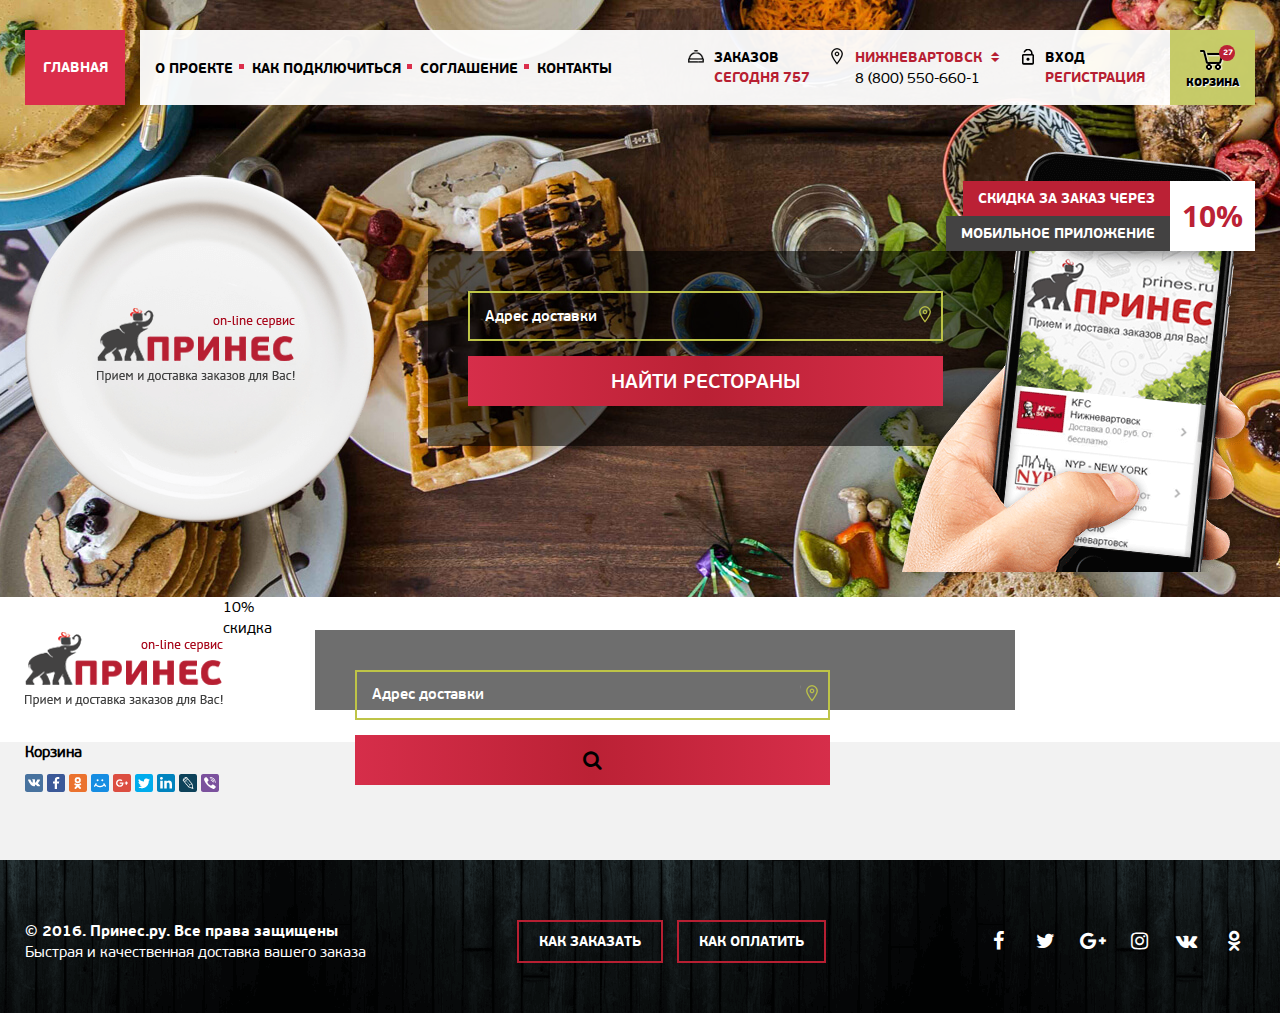
==== page-cart.html @ 8b686abe "v 0.2" ====
<!DOCTYPE html>
<html lang="ru">
<head>
    <meta charset="UTF-8">
    <meta name="viewport" content="width=device-width, initial-scale=1.0">
    <title>Корзина</title>
    <link rel="stylesheet" href="css/font-awesome.min.css">
    <link rel="stylesheet" href="css/slick.css">
    <link rel="stylesheet" href="css/custom-styles.css"/>
</head>
<body>

<div class="cart-message">
    <p>товар</p>
    <p>добавлен</p>
    <a href="page-cart.html">в корзину</a>
</div>

<div class="wrapper page-cart">

    <header role="banner">

        <div class="wrapper-inner">

            <a href="index.html" class="link-main">Главная</a>

            <div class="header-panel">

                <div class="mobile-panel">
                    <i class="fa fa-bars burger"></i>
                </div>

                <nav>
                    <ul>
                        <li><a href="#">О проекте</a></li>
                        <li><a href="#">Как подключиться</a></li>
                        <li><a href="#">Cоглашение</a></li>
                        <li><a href="#">Контакты</a></li>
                    </ul>
                </nav>

                <div class="orders">
                    <div>ЗАКАЗОВ</div>
                    <div><span>сегодня 757</span></div>
                </div>

                <div class="phones">
                    <div class="controls control-prev">&#9650;</div>
                    <div class="controls control-next">&#9660;</div>
                    <div class="city">

                        <div class="current-city">Нижневартовск</div>
                        <ul>
                            <li>Москва</li>
                            <li>Уды</li>
                            <li>Нижневартовск</li>
                            <li>Харьков</li>
                            <li>Екатеринбург</li>
                        </ul>

                    </div>

                    <ul class="tel">
                        <li><a href="tel:88005506601">8 (050) 123-456-7</a></li>
                        <li><a href="tel:88005506601">8 (066) 660-555-1</a></li>
                        <li class="active"><a href="tel:88005506601">8 (800) 550-660-1</a></li>
                        <li><a href="tel:88005506601">8 (063) 543-760-5</a></li>
                        <li><a href="tel:88005506601">8 (067) 888-888-6</a></li>
                    </ul>
                </div>

                <div class="sign">
                    <a href="#" class="sign-in">Вход</a>
                    <a href="#" class="sign-up">регистрация</a>
                </div>

                <a href="page-cart.html" class="header-cart">
                    <div class="products-number">27</div>
                    Корзина
                </a>

                <div class="cart-popup">

                    <ul>
                        <li class="clearfix">
                            <div class="image-wrap">
                                <img src="source/images/image-dish-1.jpg" alt="">
                            </div>
                            <div class="cart-dish-info">
                                <h4><a href="#">Пицца Супер Барбекю 40 см 1275 г</a></h4>
                                <p class="cost">357 руб.</p>
                            </div>
                        </li>
                        <li class="clearfix">
                            <div class="image-wrap">
                                <img src="source/images/image-dish-2.jpg" alt="">
                            </div>
                            <div class="cart-dish-info">
                                <h4><a href="#">Картофель по-деревенски 200 г</a></h4>
                                <p class="cost">57 руб.</p>
                            </div>
                        </li>
                        <li class="clearfix">
                            <div class="image-wrap">
                                <img src="source/images/image-dish-3.jpg" alt="">
                            </div>
                            <div class="cart-dish-info">
                                <h4><a href="#">Нагетсы куриные 7 шт. (коробка) </a></h4>
                                <p class="cost">100 руб.</p>
                            </div>
                        </li>
                    </ul>

                    <p class="summa">На сумму: <span>10 257</span> руб.</p>

                    <button>Оформить заказ</button>

                </div>

            </div>

            <div class="header-bottom">

                <a href="index.html" class="logo-main"></a>

                <form action="#" class="form-search">

                    <label>
                        <input type="text" placeholder="Адрес доставки">
                    </label>

                    <button type="submit">Найти рестораны</button>

                </form>

            </div>

            <div class="mobile-app">

                <p>Скидка за Заказ через <span>10%</span></p>
                <a href="#">мобильное приложение</a>

            </div>

        </div>

    </header>

    <section class="header-secondary">

        <div class="wrapper-inner">

            <a href="index.html" class="logo-secondary"></a>

            <form action="#" class="form-search">
                <label>
                    <input type="text" placeholder="Адрес доставки">
                </label>
                <button type="submit"><i class="fa fa-search"></i></button>
            </form>

            <a href="#" class="mobile-app-secondary"><span>10%<br>скидка</span></a>

        </div>

    </section>

    <div class="wrapper-inner content-block">

        <div class="list-header clearfix">

            <h1>Корзина</h1>

            <ul class="social-links">
                <li><a href="#"></a></li>
                <li><a href="#"></a></li>
                <li><a href="#"></a></li>
                <li><a href="#"></a></li>
                <li><a href="#"></a></li>
                <li><a href="#"></a></li>
                <li><a href="#"></a></li>
                <li><a href="#"></a></li>
                <li><a href="#"></a></li>
            </ul>

        </div>

        <ul class="cart-list">

            <li>

            </li>

        </ul>

        <form action="#" class="form-cart-order">



        </form>

    </div>

    <footer role="contentinfo">

        <div class="wrapper-inner">

            <div class="copyrights">
                <p><span>© 2016. Принес.ру. Все права защищены</span></p>
                <p>Быстрая и качественная доставка вашего заказа</p>
            </div>

            <div class="buttons">
                <button class="button-empty how-order">Как заказать</button>
                <button class="button-empty how-pay">как оплатить</button>
            </div>

            <ul class="social-links">
                <li><a href="#"><i class="fa fa-facebook"></i></a></li>
                <li><a href="#"><i class="fa fa-twitter"></i></a></li>
                <li><a href="#"><i class="fa fa-google-plus"></i></a></li>
                <li><a href="#"><i class="fa fa-instagram"></i></a></li>
                <li><a href="#"><i class="fa fa-vk"></i></a></li>
                <li><a href="#"><i class="fa fa-odnoklassniki"></i></a></li>
            </ul>

        </div>

    </footer>

    <div class="window window-make-order">

        <form action="#" class="form-make-order">

            <i class="fa fa-close close-window"></i>

            <fieldset>

                <p class="title">Пицца Супер Барбекю 40 см 1275 г</p>

                <p class="sub-title">Сделайте выбор:</p>

                <input type="radio" id="thick-dough" name="radio-dough"><label for="thick-dough" class="radio-label">Толстое тесто</label>

                <input type="radio" id="thin-dough" name="radio-dough" checked><label for="thin-dough" class="radio-label">Тонкое тесто</label>

                <p class="sub-title">Дополнительные ингредиенты:</p>

                <input type="checkbox" id="checkbox-ingredient-1" name="checkbox-dough"><label for="checkbox-ingredient-1" class="checkbox-label">Фрикадельки «Сити Пицца»  <span>+ 55 руб.</span></label>

                <input type="checkbox" id="checkbox-ingredient-2" name="checkbox-dough"><label for="checkbox-ingredient-2" class="checkbox-label">Чесночный соус  <span>+ 55 руб.</span></label>

                <input type="checkbox" id="checkbox-ingredient-3" name="checkbox-dough"><label for="checkbox-ingredient-3" class="checkbox-label">Сыр «Моцарелла»  <span>+ 55 руб.</span></label>

                <p class="result">Цена с добавками: <span>700 руб.</span></p>

                <label class="label-search">
                    <input type="text" placeholder="Адрес доставки">
                </label>

                <button type="submit">Оформить заказ</button>

            </fieldset>

            <div class="form-map">
                <iframe src="https://www.google.com/maps/embed?pb=!1m14!1m12!1m3!1d10252.867540621703!2d36.224917850000004!3d50.0260317!2m3!1f0!2f0!3f0!3m2!1i1024!2i768!4f13.1!5e0!3m2!1sru!2sua!4v1479237638808" width="100%" height="100%" frameborder="0" style="border:0" allowfullscreen></iframe>
            </div>

        </form>

    </div>

</div>

<script src="js/jquery-3.1.1.min.js"></script>
<script src="js/slick.min.js"></script>
<script src="js/custom-scripts.js"></script>
</body>
</html>
---- css/custom-styles.css ----
/**********************************************************************************************************************
********** general
***********************************************************************************************************************/
@font-face {
    font-family: 'Ubuntu Italic';
    src: url("../source/fonts/UbuntuItalic.woff") format("woff"), url("../source/fonts/UbuntuItalic.ttf") format("truetype");
    font-weight: 300;
    font-style: normal;
}
@font-face {
    font-family: 'Ubuntu Regular';
    src: url("../source/fonts/UbuntuRegular.woff") format("woff"), url("../source/fonts/UbuntuRegular.ttf") format("truetype");
    font-weight: 300;
    font-style: normal;
}
@font-face {
    font-family: 'Ubuntu Medium';
    src: url("../source/fonts/UbuntuMedium.woff") format("woff"), url("../source/fonts/UbuntuMedium.ttf") format("truetype");
    font-weight: 300;
    font-style: normal;
}
@font-face {
    font-family: 'Ubuntu Bold';
    src: url("../source/fonts/UbuntuBold.woff") format("woff"), url("../source/fonts/UbuntuBold.ttf") format("truetype");
    font-weight: 300;
    font-style: normal;
}
@font-face {
    font-family: 'Ubuntu Light';
    src: url("../source/fonts/UbuntuLight.woff") format("woff"), url("../source/fonts/UbuntuLight.ttf") format("truetype");
    font-weight: 300;
    font-style: normal;
}
@font-face {
    font-family: 'PFBeauSansPro-SemiBold';
    src: url("../source/fonts/PFBeauSansPro-SemiBold.woff") format("woff"), url("../source/fonts/PFBeauSansPro-SemiBold.ttf") format("truetype");
    font-weight: 300;
    font-style: normal;
}
@font-face {
    font-family: 'PFBeauSansPro-Bold';
    src: url("../source/fonts/PFBeauSansPro-Bold.woff") format("woff"), url("../source/fonts/PFBeauSansPro-Bold.ttf") format("truetype");
    font-weight: 300;
    font-style: normal;
}
@font-face {
    font-family: 'PFBeauSansPro-Regular';
    src: url("../source/fonts/PFBeauSansPro-Regular.woff") format("woff"), url("../source/fonts/PFBeauSansPro-Regular.ttf") format("truetype");
    font-weight: 300;
    font-style: normal;
}
@font-face {
    font-family: 'PFBeauSansPro-Black';
    src: url("../source/fonts/PFBeauSansPro-Black.woff") format("woff"), url("../source/fonts/PFBeauSansPro-Black.ttf") format("truetype");
    font-weight: 300;
    font-style: normal;
}
@font-face {
    font-family: 'OpenSans Bold';
    src: url("../source/fonts/OpenSansBold.woff") format("woff"), url("../source/fonts/OpenSansBold.ttf") format("truetype");
    font-weight: 300;
    font-style: normal;
}
* {
    padding: 0;
    margin: 0;
    -webkit-box-sizing: border-box;
    -moz-box-sizing: border-box;
    box-sizing: border-box;
    font-size: 15px;
    line-height: 1.4;
    color: #000000;
    font-family: 'PFBeauSansPro-Regular', sans-serif;
}

body {
    background-color: #f2f2f2;
    width: 100%;
    height: 100%;
}

a, button {
    cursor: pointer;
    -webkit-transition: 0.4s;
    -moz-transition: 0.4s;
    -ms-transition: 0.4s;
    -o-transition: 0.4s;
    transition: 0.4s;
    -webkit-appearance: none;
}

a {
    text-decoration: none;
}
a:hover {
    text-decoration: underline;
}
a:active, a:focus {
    outline: none;
}

button, button:hover, button:active {
    outline: none;
    border: none;
}
button::-moz-focus-inner {
    outline: none;
    border: none;
}
input:focus {
    outline: none;
}
input:focus::-webkit-input-placeholder {color: transparent;}
input:focus::-moz-placeholder {color: transparent;}
input:focus:-moz-placeholder {color: transparent;}
input:focus:-ms-input-placeholder {color: transparent;}

.button-empty {
    text-transform: uppercase;
    color: #ffffff;
    border: 2px solid #b71f32;
    background: transparent;
    height: 43px;
    line-height: 39px;
    padding: 0 20px;
    font-size: 14px;
    font-family: 'PFBeauSansPro-Bold', sans-serif;
}
.button-empty:hover {
    border: 2px solid #b71f32;
    background: #b71f32;
    color: #ffffff;
}
.button-empty:active {
    border: 2px solid #000000;
}

ul li, ol li {
    display: inline-block;
    vertical-align: middle;
    list-style: none;
}

h1 {

}
h2 {
    font-family: 'PFBeauSansPro-SemiBold', sans-serif;
    font-size: 27px;
    color: #bb2135;
}
h3 {

}

.image-wrap {
    display: block;
    position: relative;
    overflow: hidden;
}
img {
    display: block;
    width: 100%;
    margin: 0;
}
.image-wrap img {
    width: 100%;
    height: auto;
    position: absolute;
    left: 0;
    top: 0;
}

.wrapper {
    min-height: 100%;
    position: relative;
    overflow: hidden;
    padding-bottom: 200px;
}

.wrapper-inner {
    display: block;
    width: 100%;
    max-width: 1230px;
    position: relative;
    margin: 0 auto;
}
.wrapper-inner:after, .clearfix:after {
    content: '';
    display: block;
    clear: both;
}

section {
    display: block;
    margin-top: 35px;
}

.checkbox-label, .radio-label {
    display: inline-block;
    vertical-align: middle;
    position: relative;
}
.checkbox-label {
    padding-left: 30px;
}
.checkbox-label:before {
    content: '';
    display: block;
    width: 17px;
    height: 17px;
    border: 1px solid #000000;
    margin-right: 10px;
    cursor: pointer;
    font-size: 14px;
    text-align: center;
    line-height: 15px;
    color: #a6aa29;
    position: absolute;
    left: 0;
    top: 1px;
}
input:checked + .checkbox-label:before {
    content: '\2713';
    border: 1px solid #a6aa29;
}
.radio-label:before {
    content: '';
    display: inline-block;
    vertical-align: middle;
    width: 18px;
    height: 18px;
    border: 1px solid #000000;
    -webkit-border-radius: 100%;
    -moz-border-radius: 100%;
    border-radius: 100%;
    margin-right: 10px;
    cursor: pointer;
}
input:checked + .radio-label:after {
    content: '';
    display: block;
    width: 12px;
    height: 12px;
    background: #a6aa29;
    -webkit-border-radius: 100%;
    -moz-border-radius: 100%;
    border-radius: 100%;
    position: absolute;
    left: 4px;
    top: 6px;
}
input:checked + .radio-label:before {
    border: 1px solid #a6aa29;
}

input[type='radio'], input[type='checkbox'] {
    display: none;
}


/**********************************************************************************************************************
********** header
***********************************************************************************************************************/

header[role='banner'] {
    padding: 30px 0 25px;
    background: transparent url('../source/images/background-header.jpg');
}
.link-main {
    display: block;
    width: 100px;
    height: 75px;
    float: left;
    background: #db2e4b;
    font-size: 14px;
    color: #ffffff;
    text-transform: uppercase;
    font-family: 'PFBeauSansPro-Bold', sans-serif;
    line-height: 75px;
    text-align: center;
    -webkit-transition: none;
    -moz-transition: none;
    -ms-transition: none;
    -o-transition: none;
    transition: none;
}
.link-main:hover {
    text-decoration: none;
    background: #ffffff;
    color: #db2e4b;
}
.header-panel {
    display: block;
    width: calc(100% - 115px);
    margin-left: 115px;
    margin-bottom: 20px;
    background: rgba(255, 255, 255, 0.95);
    padding: 18px 110px 17px 0;
    position: relative;
    text-align: right;
    height: 75px;
}

.header-panel > div {
    display: inline-block;
    vertical-align: top;
    text-align: left;
}
.header-panel .mobile-panel {
    display: none;
    position: absolute;
    left: 0;
    top: 0;
    right: 85px;
    background: rgba(255, 255, 255, 0.95);
    height: 75px;
    padding-top: 17px;
    z-index: 10;
}
header[role='banner'].fixed {
    padding-top: 95px!important;
}
header[role='banner'].fixed .link-main {
    position: fixed;
    top: 0;
    z-index: 103;
}
header[role='banner'].fixed .header-panel {
    position: fixed;
    top: 0;
    max-width: 1115px;
    z-index: 102;
}
nav {
    float: left;
}
nav ul li {
    margin-left: 15px;
    position: relative;
}
nav ul li:before {
    content: '';
    display: block;
    width: 5px;
    height: 5px;
    background: #db2e4b;
    position: absolute;
    bottom: 19px;
    left: -13px;
}
nav ul li:first-child:before {
    display: none;
}
nav ul li a {
    display: block;
    font-size: 14px;
    text-transform: uppercase;
    font-family: 'PFBeauSansPro-Bold', sans-serif;
    line-height: 40px;
}

.header-panel .orders, .header-panel .phones, .sign {
    padding-left: 30px;
    position: relative;
}
.header-panel .phones {
    width: 175px;
    -webkit-user-select: none;
    -moz-user-select: none;
    -ms-user-select: none;
    user-select: none;
    margin: 0 15px;
}
.header-panel .orders:before, .header-panel .phones:before, .sign:before {
    content: '';
    display: block;
    width: 25px;
    height: 20px;
    background: transparent url('../source/images/sprite-header.png') 0 0;
    position: absolute;
    top: -2px;
    left: 0;
}
.header-panel .phones:before {
    background-position: -25px 0;
}
.sign:before {
    top: -1px;
    background-position: -50px 0;
}
.header-panel .orders div, .header-panel .orders div span {
    font-family: 'PFBeauSansPro-Bold', sans-serif;
    text-transform: uppercase;
    font-size: 14px;
}
.header-panel .orders div span {
    color: #b71f32;
}

.header-panel .phones .city ul, .header-panel .phones .tel li {
    display: none;
}
.header-panel .phones .city ul {
    position: absolute;
    right: 0;
    top: 18px;
    background: rgba(255, 255, 255, 0.9);
    z-index: 104;
    width: 165px;
    padding: 10px 0 10px 20px;
    -webkit-box-shadow: 0 2px 5px 1px rgba(0,0,0,0.1);
    -moz-box-shadow: 0 2px 5px 1px rgba(0,0,0,0.15);
    box-shadow: 0 2px 5px 1px rgba(0,0,0,0.1);
}
.header-panel .phones .city ul li {
    display: block;
    height: 25px;
    line-height: 25px;
    cursor: pointer;
}
.header-panel .phones .city ul li:hover {
    color: #b71f32;
}
.header-panel .phones .current-city, .header-panel .phones .tel li.active, .sign a {
    display: block;
    font-family: 'PFBeauSansPro-Bold', sans-serif;
    text-transform: uppercase;
    font-size: 14px;
}
.header-panel .phones .current-city, .sign-up {
    color: #b71f32;
}
.header-panel .phones .controls {
    position: absolute;
    right: 0;
    color: #b71f32;
    font-size: 12px;
    -webkit-transition: 0.3s;
    -moz-transition: 0.3s;
    -ms-transition: 0.3s;
    -o-transition: 0.3s;
    transition: 0.3s;
}
.header-panel .phones .control-prev {
    top: -2px;
}
.header-panel .phones .control-next {
    top: 4px;
}

.header-cart {
    display: block;
    width: 85px;
    position: absolute;
    top: 0;
    right: 0;
    padding: 45px 0 0;
    background: rgba(185, 191, 69, 0.8);
    height: 75px;
    font-family: 'PFBeauSansPro-Black', sans-serif;
    font-size: 11px;
    text-transform: uppercase;
    text-shadow: 1px 1px 1px #ffffff;
    text-align: center;
}
.header-cart:before {
    content: '';
    display: block;
    width: 25px;
    height: 20px;
    background: transparent url('../source/images/sprite-header.png') -75px 0;
    position: absolute;
    margin: auto;
    top: 20px;
    left: 0;
    right: 0;
}
.header-cart .products-number {
    display: block;
    width: 16px;
    height: 16px;
    line-height: 16px;
    text-align: center;
    position: absolute;
    top: 15px;
    right: 20px;
    background: #bb2135;
    font-family: 'PFBeauSansPro-Bold', sans-serif;
    color: #ffffff;
    text-shadow: none;
    font-size: 8px;
    -webkit-border-radius: 100%;
    -moz-border-radius: 100%;
    border-radius: 100%;
    padding-left: 1px;
}

.header-panel .cart-popup {
    display: none;
    width: 270px;
    padding: 23px;
    background: #ffffff;
    position: absolute;
    right: 0;
    top: 75px;
    z-index: 10;
    -webkit-box-shadow: 0 4px 5px -3px rgba(0,0,0,0.75);
    -moz-box-shadow: 0 4px 5px -3px rgba(0,0,0,0.75);
    box-shadow: 0 4px 5px -3px rgba(0,0,0,0.75);
}
.cart-popup ul li {
    display: block;
    margin-bottom: 15px;
}
.cart-popup .image-wrap {
    display: block;
    width: 55px;
    height: 55px;
    -webkit-border-radius: 100%;
    -moz-border-radius: 100%;
    border-radius: 100%;
    float: left;
    margin-right: 10px;
}
.cart-popup .image-wrap img {
    height: 100%;
    width: auto;
}
.cart-popup h4 {
    line-height: 1.2;
}
.cart-popup h4 a {
    font-family: 'Ubuntu Light', sans-serif;
    font-weight: 600;
    font-size: 12px;
    text-decoration: underline;
}
.cart-popup h4 a:hover {
    text-decoration: none;
}
.cart-popup .cost {
    font-size: 14px;
    font-family: 'Ubuntu Bold', sans-serif;
    color: #aeb125;
}
.cart-popup .summa, .cart-popup .summa span {
    font-size: 17px;
    font-family: 'PFBeauSansPro-SemiBold', sans-serif;
    text-align: center;
}
.cart-popup button {
    display: block;
    width: 100%;
    height: 45px;
    background: #bb2135;
    border: 2px solid #bb2135;
    margin-top: 15px;
    font-family: 'PFBeauSansPro-SemiBold', sans-serif;
    color: #ffffff;
    text-transform: uppercase;
    line-height: 41px;
}
.cart-popup button:hover {
    background: #ffffff;
    border: 2px solid #bb2135;
    color: #bb2135;
}
.cart-popup:before {
    content: '';
    display: block;
    width: 0;
    height: 0;
    border-left: 10px solid transparent;
    border-right: 10px solid transparent;
    border-bottom: 8px solid #ffffff;
    position: absolute;
    top: -7px;
    right: 30px;
    z-index: 11;
}
.header-cart:hover + .cart-popup, .cart-popup:hover {
    display: block;
}

    /* header main page /*/
.page-main header[role='banner'] {
    padding: 30px 0 0;
    background-position: center top;
}
.header-bottom {
    float: left;
}

.logo-main {
    display: inline-block;
    vertical-align: middle;
    width: 349px;
    height: 347px;
    background: transparent url('../source/images/logo-main.png');
    margin: 50px 0;
}

.form-search {
    display: inline-block;
    width: 630px;
    vertical-align: middle;
    padding: 40px;
    margin-left: 50px;
    background: rgba(0, 0, 0, 0.57);
}
.form-search label {
    display: block;
    width: 475px;
    height: 50px;
    margin-bottom: 15px;
    position: relative;
}
.form-search label:after {
    content: '';
    display: block;
    width: 25px;
    height: 20px;
    background: transparent url('../source/images/sprite-header.png') no-repeat -100px top;
    position: absolute;
    right: 5px;
    top: 12px;
    z-index: 1;
}
.form-search label input {
    display: block;
    width: 100%;
    height: 100%;
    border: 2px solid #bec447;
    background: transparent;
    padding: 0 30px 0 15px;
    font-family: 'PFBeauSansPro-SemiBold', sans-serif;
    color: #ffffff;
}

.form-search label input::-webkit-input-placeholder {font-family: 'PFBeauSansPro-SemiBold', sans-serif; color: #ffffff;}
.form-search label input::-moz-placeholder {font-family: 'PFBeauSansPro-SemiBold', sans-serif; color: #ffffff;}
.form-search label input:-moz-placeholder {font-family: 'PFBeauSansPro-SemiBold', sans-serif; color: #ffffff;}
.form-search label input:-ms-input-placeholder {font-family: 'PFBeauSansPro-SemiBold', sans-serif; color: #ffffff;}

.form-search label input:focus::-webkit-input-placeholder {color: transparent;}
.form-search label input:focus::-moz-placeholder {color: transparent;}
.form-search label input:focus:-moz-placeholder {color: transparent;}
.form-search label input:focus:-ms-input-placeholder {color: transparent;}

.form-search button {
    width: 475px;
    height: 50px;
    background: linear-gradient(to right, #d62e4a, #bb2135, #d62e4a);
    -webkit-transition: none;
    -moz-transition: none;
    -ms-transition: none;
    -o-transition: none;
    transition: none;
    font-family: 'PFBeauSansPro-SemiBold', sans-serif;
    font-size: 20px;
    text-transform: uppercase;
    color: #ffffff;
}
.form-search button:hover {
    background: #bb2135;
}

.mobile-app {
    display: block;
    width: 361px;
    height: 428px;
    background: transparent url('../source/images/mobile-app.png');
    position: absolute;
    bottom: 0;
    right: 0;
    text-align: right;
    padding-top: 37px;
}
.mobile-app p, .mobile-app a {
    display: inline-block;
    font-size: 14px;
    color: #ffffff;
    height: 35px;
    line-height: 35px;
    text-transform: uppercase;
    font-family: 'PFBeauSansPro-Bold', sans-serif;
    position: relative;
    padding: 0 100px 0 15px;
    background: #bb2135;
}
.mobile-app p span {
    display: block;
    background: #ffffff;
    width: 85px;
    height: 70px;
    position: absolute;
    right: 0;
    top: 0;
    z-index: 1;
    font-family: 'OpenSans Bold', sans-serif;
    font-size: 30px;
    color: #bb2135;
    text-align: center;
    line-height: 70px;
}
.mobile-app a {
    background: #434242;
}
.mobile-app a:hover {
    background: #ffffff;
    color: #434242;
    text-decoration: none;
}

/* header secondary */

.header-secondary {
    background: #ffffff;
    margin-top: 0;
}
.logo-secondary {
    display: block;
    width: 198px;
    height: 75px;
    background: transparent url('../source/images/logo.png');
    background-size: cover;
    float: left;
    margin: 35px 0;
}
.header-secondary .form-search {
    position: absolute;
    width: auto;
    height: 45px;
    left: 290px;
    right: 240px;
    top: 0;
    bottom: 0;
    margin: auto;
}

/**********************************************************************************************************************
********** footer
***********************************************************************************************************************/

footer[role='contentinfo'] {
    background: transparent url('../source/images/background-footer.png') no-repeat center top;
    text-align: center;
    display: block;
    width: 100%;
    position: absolute;
    left: 0;
    bottom: 0;
}
footer[role='contentinfo'] .wrapper-inner {
    padding: 60px 0 50px;
}

.copyrights {
    float: left;
    text-align: left;
}
.copyrights p {
    color: #ffffff;
}
.copyrights p span {
    color: inherit;
    font-family: 'PFBeauSansPro-Bold', sans-serif;
}

footer[role='contentinfo'] .buttons {
    display: inline-block;
    text-align: center;
}
footer[role='contentinfo'] .buttons button {
    margin: 0 5px;
}

footer[role='contentinfo'] .social-links {
    display: block;
    float: right;
}
footer[role='contentinfo'] .social-links li {

}
footer[role='contentinfo'] .social-links li a {
    display: block;
    width: 43px;
    height: 43px;
    line-height: 43px;
    color: #ffffff;
    -webkit-border-radius: 100%;
    -moz-border-radius: 100%;
    border-radius: 100%;
    border: 2px solid transparent;
}
 footer[role='contentinfo'] .social-links li a:hover {
    color: #b71f32;
 }
footer[role='contentinfo'] .social-links li a:active {
    border: 2px solid #b71f32;
}
footer[role='contentinfo'] .social-links li a i {
    color: inherit;
    font-size: 20px;
}


/**********************************************************************************************************************
********** page main
***********************************************************************************************************************/

/* cart message */
.cart-message {
    display: none;
    width: 135px;
    height: 85px;
    background: #000000;
    text-align: center;
    position: fixed;
    margin: auto;
    top: 0;
    bottom: 0;
    left: calc(50% + 650px);
    z-index: 101;
    padding-top: 10px;
}
.cart-message p, .cart-message a {
    line-height: 1;
    text-transform: uppercase;
    font-family: 'PFBeauSansPro-SemiBold', sans-serif;
    font-size: 12px;
    color: #ffffff;
    margin: 0;
    padding: 5px 0 0 0;
}
.cart-message a {
    color: #bec447;
    text-decoration: underline;
    padding: 0;
}
.cart-message a:hover {
    text-decoration: none;
}

/* nav categories */
.nav-categories {
    background: #bec447;
    margin-top: 0;
}
.nav-categories ul li {
    display: block;
    width: 14.28571428571429%;
    float: left;
    text-align: center;
    background: transparent url('../source/images/background-category-item.png') no-repeat center 20px;
    background-size: 100% auto;
    padding: 30px 0 15px;
}
.nav-categories ul li .icon {
    width: 62.60162601626017%;
    background: #ffffff;
    margin: 0 auto;
    -webkit-border-radius: 100%;
    -moz-border-radius: 100%;
    border-radius: 100%;
}
.nav-categories ul li a {
    display: inline-block;
    width: 102px;
    height: 33px;
    line-height: 33px;
    text-align: center;
    padding-left: 8px;
    background: transparent url('../source/images/background-nav-categories.png') no-repeat;
    position: relative;
    top: -15px;
}
.nav-categories ul li a span {
    display: block;
    height: 33px;
    line-height: 33px;
    font-family: 'PFBeauSansPro-Bold', sans-serif;
    font-size: 12px;
    text-transform: uppercase;
    color: #ffffff;
    -webkit-transform: rotate(-2deg);
    -moz-transform: rotate(-2deg);
    -ms-transform: rotate(-2deg);
    -o-transform: rotate(-2deg);
    transform: rotate(-2deg);
    padding-top: 3px;
}

/* popular restaurants */

.list-header h2,.list-header .social-links {
    float: left;
}
.list-header h2 {
    padding-right: 20px;
}
.list-header .social-links li {
    padding-top: 11px;
    position: relative;
    -webkit-transition: 0.6s;
    -moz-transition: 0.6s;
    -ms-transition: 0.6s;
    -o-transition: 0.6s;
    transition: 0.6s;
}
.list-header .social-links li a {
    display: block;
    width: 18px;
    height: 18px;
    background: transparent url('../source/images/sprite-social.png') no-repeat 0 0;
}
.list-header .social-links li:nth-child(2) a {background-position: -22px 0;}
.list-header .social-links li:nth-child(3) a {background-position: -44px 0;}
.list-header .social-links li:nth-child(4) a {background-position: -66px 0;}
.list-header .social-links li:nth-child(5) a {background-position: -88px 0;}
.list-header .social-links li:nth-child(6) a {background-position: -110px 0;}
.list-header .social-links li:nth-child(7) a {background-position: -132px 0;}
.list-header .social-links li:nth-child(8) a {background-position: -154px 0;}
.list-header .social-links li:nth-child(9) a {background-position: -176px 0;}
.list-header .social-links li:nth-child(10) a {background-position: -198px 0;}

.list-header .social-links li:hover {
    top: -3px;
}

.list-header .view-filter {
    float: right;
    margin-top: 10px;
}
.list-header .view-filter div, .list-header .view-filter div span {
    display: inline-block;
    font-family: 'Ubuntu Light', sans-serif;
    font-weight: 600;
    -webkit-transition: 0.3s;
    -moz-transition: 0.3s;
    -ms-transition: 0.3s;
    -o-transition: 0.3s;
    transition: 0.3s;
    color: #434242;
}

.list-header .view-filter .title {
    margin-right: 10px;
}
.list-header .view-filter .filter-choice {
    cursor: pointer;
    padding: 0 7px;
}
.list-header .view-filter .filter-choice span {
    color: inherit;
    border-bottom: 1px dashed #000000;
}
.list-header .view-filter .filter-choice:hover {
    color: #bb2135;
}
.list-header .view-filter .filter-choice:hover span {
    border-bottom: 1px dashed transparent;
}
.list-header .view-filter .filter-choice.active {
    background: #bb2135;
    color: #ffffff;
}
.list-header .view-filter .filter-choice.active span {
    border-bottom: 1px dashed transparent;
}

.cards-list li.hidden {
    display: none;
}
.card-restaurant {
    display: table;
    width: 48.5%;
    float: left;
    margin: 2% 3% 0 0;
}
.cards-list .card-restaurant:nth-child(2n) {
    margin: 2% 0 0 0;
}
.card-restaurant .image-wrap {
    display: block;
    width: 100%;
    padding-top: 79.16666666666667%;
}
.card-restaurant .card-preview {
    display: table-cell;
    width: 30%;
    background: #ffffff;
    padding: 20px;
    border-right: 5px solid #f2f2f2;
    vertical-align: top;
    position: relative;
}
.card-preview .rate {
    margin-top: 5px;
    text-align: center;
}
.card-preview .rate i {
    color: #d4d7d7;
}
.card-preview .rate .filled {
    color: #b71f32;
}
.card-preview .note-online {
    display: block;
    font-family: 'Ubuntu Light', sans-serif;
    font-size: 10px;
    padding: 3px 0;
    font-weight: 600;
    text-transform: uppercase;
    background: #000000;
    color: #ffffff;
    text-align: center;
    position: absolute;
    left: 20px;
    right: 20px;
    bottom: 0;
}

.card-restaurant .card-details {
    display: table-cell;
    width: 70%;
    background: #ffffff;
    padding: 20px;
    vertical-align: top;
}
.card-restaurant h3 {
    float: left;
    line-height: 1;
}
.card-restaurant h3 a {
    font-family: 'Ubuntu Light', sans-serif;
    font-size: 20px;
    border-bottom: 1px solid #434242;
    line-height: 1;
    color: #434242;
}
.card-restaurant h3 a:hover {
    text-decoration: none;
    border-bottom: 1px solid transparent;
}
.card-restaurant .working-hours {
    float: right;
}
.card-restaurant .working-hours i {
    color: #d4d5d5;
    margin-right: 10px;
}
.card-restaurant .cuisine, .card-restaurant .cuisine .value {
    font-family: 'Ubuntu Regular', sans-serif;
    font-size: 14px;
    line-height: 1.2;
    color: #434242;
}
.card-restaurant .cuisine {
    display: block;
    height: 32px;
    overflow: hidden;
    margin: 10px 0 5px;
}
.card-restaurant .cuisine .value {
    margin-left: 10px;
}
.card-restaurant .payment-list li {
    width: 40px;
    height: 34px;
    background: transparent url('../source/images/sprite-payment.png') no-repeat 0 0;
}
.card-restaurant .payment-list li:nth-child(2) {background-position: -40px 0}
.card-restaurant .payment-list li:nth-child(3) {background-position: -80px 0}
.card-restaurant .payment-list li:nth-child(4) {background-position: -120px 0}
.card-restaurant .payment-list li:nth-child(5) {background-position: -160px 0}
.card-restaurant .payment-list li:nth-child(6) {background-position: -200px 0}
.card-restaurant .payment-list li:nth-child(7) {background-position: -240px 0}

.card-restaurant .parameters {
    display: flex;
    justify-content: space-between;
    align-items: center;
}
.card-restaurant .parameters p {
    line-height: 1;
}
.card-restaurant .parameters p strong {
    font-family: 'PFBeauSansPro-SemiBold', sans-serif;
    color: #a8af20;
    font-size: 18px;
}
.card-restaurant .parameters p small {
    font-family: 'Ubuntu Italic', sans-serif;
    font-size: 12px;
    color: #434242;
}

/* popular dishes*/

.card-dish {
    display: block;
    float: left;
    width: 22.75%;
    margin: 2% 3% 0 0;
    padding: 20px;
    background: #ffffff;
    position: relative;
}
.popular-dishes .card-dish:nth-child(4n) {
    margin: 2% 0 0 0;
}
.card-dish .image-wrap {
    display: block;
    width: 100%;
    padding-top: 69.35483870967742%;
}
.card-dish .image-wrap .mark-leader {
    display: block;
    font-family: 'Ubuntu Light', sans-serif;
    font-size: 10px;
    padding: 3px 15px;
    font-weight: 600;
    text-transform: uppercase;
    background: #b71f32;
    color: #ffffff;
    text-align: center;
    position: absolute;
    top: 0;
    left: 0;
}
.card-dish h3 {
    display: block;
    width: 100%;
    overflow: hidden;
    text-overflow: ellipsis;
    white-space: nowrap;
    margin: 5px 0 10px;
}
.card-dish h3 a {
    font-size: 20px;
    color: #434242;
    border-bottom: 1px solid #434242;

}
.card-dish h3 a:hover {
    border-bottom: 1px solid transparent;
    text-decoration: none;
}
.card-dish .cost {
    font-family: 'PFBeauSansPro-SemiBold', sans-serif;
    font-size: 18px;
    color: #a8af20;
    float: left;
    margin-top: 10px;
}
.card-dish button {
    color: #ffffff;
    background: #000000;
    font-weight: 600;
    font-size: 12px;
    text-transform: uppercase;
    width: 55%;
    height: 45px;
    line-height: 1;
    padding-left: 35px;
    float: right;
    position: relative;
    border: 2px solid #000000;
}
.card-dish button:before {
    content: '';
    display: block;
    width: 25px;
    height: 20px;
    background: transparent url('../source/images/sprite-header.png') no-repeat -125px top;
    position: absolute;
    left: 10px;
    top: 12px;
    -webkit-transition: 0.3s;
    -moz-transition: 0.3s;
    -ms-transition: 0.3s;
    -o-transition: 0.3s;
    transition: 0.3s;
}
.card-dish button:hover:before {
    left: 15px;
}
.card-dish button:active {
    border: 2px solid #ffffff;
}

.dish-info {
    display: none;
    width: 250px;
    background: #f2f2f2;
    border: 1px solid #d9dfe1;
    position: absolute;
    left: 100%;
    top: 0;
    z-index: 1;
    border-collapse: collapse;
}

.dish-info .title {
    font-family: 'Ubuntu Bold', sans-serif;
    font-size: 10px;
    text-transform: uppercase;
    vertical-align: top;
    padding: 0 20px 20px 20px;
}
.dish-info tr:first-of-type td {
    padding-top: 20px;
}
.dish-info .description {
    font-family: 'Ubuntu Light', sans-serif;
    font-weight: 600;
    font-size: 10px;
    vertical-align: top;
    line-height: 1.2;
    padding: 0 20px 20px 0;
}
.dish-info:after {
    content: '';
    display: block;
    width: 7px;
    height: 16px;
    background: transparent url('../source/images/tooltip-decor.png') no-repeat 0 0;
    position: absolute;
    margin: auto;
    left: -6px;
    top: 0;
    bottom: 0;
}
.card-dish:hover .dish-info {
    display: block;
}

.cards-list .card-dish:nth-child(4n) .dish-info {
    left: auto;
    right: 100%;
}
.cards-list .card-dish:nth-child(4n) .dish-info:after {
    left: auto;
    right: -6px;
    -webkit-transform: rotate(180deg);
    -moz-transform: rotate(180deg);
    -ms-transform: rotate(180deg);
    -o-transform: rotate(180deg);
    transform: rotate(180deg);}
/* banner */
.banner {
    display: table;
    width: 100%;
}
.banner-image {
    display: table-cell;
    text-align: center;
    background: transparent url('../source/images/background-banner-image.png') no-repeat center;
    background-size: cover;
    padding: 35px 0 35px 10%;
}
.banner-image p {
    display: inline-block;
    text-align: left;
    font-family: 'PFBeauSansPro-SemiBold', sans-serif;
    font-size: 27px;
    color: #ffffff;
    line-height: 1;
}

.banner-details {
    display: table-cell;
    width: 310px;
    background: #bec447 url('../source/images/background-banner-details.png') no-repeat 90% 15px;
    vertical-align: middle;
    padding: 0 30px;
}
.banner-details p {
    font-family: 'Ubuntu Light', sans-serif;
    font-weight: 600;
    color: #ffffff;
}

/* tutti-frutti */

.banner-short {
    width: 280px;
    height: 352px;
    background: transparent url('../source/images/background-banner-small.jpg') no-repeat center;
    background-size: auto 100%;
    float: left;
    margin-right: 3%;
}

.reviews {
    width: 280px;
    height: 352px;
    float: left;
    background: #ffffff;
    overflow: hidden;
}

.reviews-header {
    width: 100%;
    height: 45px;
    padding: 0 20px;
    line-height: 45px;
    font-family: 'PFBeauSansPro-SemiBold', sans-serif;
    font-size: 20px;
    color: #b71f32;
    vertical-align: middle;
}
.reviews-header .controls {
    display: inline-block;
    vertical-align: middle;
    margin-left: 5px;
    -webkit-user-select: none;
    -moz-user-select: none;
    -ms-user-select: none;
    user-select: none;
}
.reviews-header .controls i {
    font-size: 20px;
    cursor: pointer;
}
.reviews-header .controls i:hover {
    color: #b71f32;
}

.review-slider {
    display: block;
    width: 100%;
    height: calc(100% - 55px);
    overflow: auto;
}
.review-slider .review {
    padding: 5px 20px;
    border-top: 2px dashed #f2f2f2;
}
.review-slider .review i {
    display: inline-block;
    vertical-align: middle;
    color: #a8af20;
}
.review-slider .review .reviewer {
    display: inline-block;
    vertical-align: middle;
    font-family: 'PFBeauSansPro-SemiBold', sans-serif;
}
.review-slider .review time {
    display: inline-block;
    vertical-align: middle;
    font-family: 'Ubuntu Light', sans-serif;
    color: #d1d1d1;
    font-size: 13px;
}
.review-slider .review p {
    margin-top: 5px;
    line-height: 1.2;
}

.events-list {
    width: 600px;
    height: 352px;
    float: right;
}

.events-list li {
    display: block;
    width: 100%;
    height: 23%;
    padding: 10px 80px 10px 10px;
    background: #ffffff;
    margin-bottom: 1.75%;
    position: relative;
    overflow: hidden;
}
.events-list li:last-child {
    margin-bottom: 0;
}
.events-list li:nth-child(2n) {
    background: #e3ecee;
}
.events-list li img {
    height: 100%;
    width: auto;
    float: left;
    margin-right: 15px;
}
.events-list .event-info {
    height: 100%;
    display: flex;
    align-content: center;
    align-items: center;
    flex-wrap: wrap;
}
.events-list .event-info p, .events-list .event-info p a {
    line-height: 1.1;
    font-family: 'Ubuntu Light', sans-serif;
    font-weight: 600;
}
.events-list .event-info p span {
    font-family: 'Ubuntu Bold', sans-serif;
}
.events-list .event-info p a {
    border-bottom: 1px solid rgba(0, 0, 0, 0.3);
}
.events-list .event-info p a:hover {
    border-bottom: 1px solid transparent;
    text-decoration: none;
}
.events-list .event-info .points {
    line-height: 1.1;
    font-family: 'PFBeauSansPro-SemiBold', sans-serif;
    font-size: 18px;
}
.events-list .event-info .points-minus {
    color: #b71f32;
}
.events-list .event-info .points-plus {
    color: #a8af20;
}
.events-list .event-mark {
    display: block;
    width: 26px;
    height: 24px;
    background: transparent url('../source/images/sprite-events.png') no-repeat 0 0;
    position: absolute;
    margin: auto;
    top: 0;
    bottom: 0;
    right: 27px;
    z-index: 10;
}
.events-list .gift-mark {
    background-position: 0 0;
}
.events-list .review-mark {
    background-position: -26px 0;
}

/* promo block */

.promo-block p {
    text-align: justify;
    margin-top: 30px;
}
.promo-block p a {
    color: #b71f32;
    text-decoration: underline;
}
.promo-block p a:hover {
    text-decoration: none;
}


/**********************************************************************************************************************
********** general
***********************************************************************************************************************/

/**********************************************************************************************************************
********** general
***********************************************************************************************************************/

/**********************************************************************************************************************
********** general
***********************************************************************************************************************/

/**********************************************************************************************************************
********** general
***********************************************************************************************************************/

/**********************************************************************************************************************
********** general
***********************************************************************************************************************/

/**********************************************************************************************************************
********** general
***********************************************************************************************************************/

/**********************************************************************************************************************
********** modals
***********************************************************************************************************************/

/******************************
********** modals *************
******************************/
.window {
    position: fixed;
    height: 100%;
    width: 100%;
    left: 0;
    top: 0;
    background: rgba(0,0,0,0.6);
    display: none;
    text-align: left;
    z-index: 100;
    overflow: auto;
}

.window form {
    position: absolute;
    margin: auto;
    left: 0;
    right: 0;
    top: 10%;
    background-color: #ffffff;
    z-index: 101;
}

.close-window {
    display: block;
    width: 23px;
    height: 23px;
    font-size: 18px;
    text-align: center;
    line-height: 23px;
    background: #de3250;
    color: #ffffff;
    cursor: pointer;
    -webkit-transition: 0.4s;
    -moz-transition: 0.4s;
    -ms-transition: 0.4s;
    -o-transition: 0.4s;
    transition: 0.4s;
    position: absolute;
    top: 0;
    right: -23px;
}
.close-window:hover {
    line-height: 18px;
}
.close-window:active {
    line-height: 26px;
}

/* make order */
.form-make-order {
    width: 70%;
}
.form-make-order fieldset {
    display: block;
    width: 45%;
    padding: 20px 30px;
    border: none;
}
.form-make-order .form-map {
    display: block;
    width: 55%;
    position: absolute;
    right: 0;
    top: 0;
    bottom: 0;
}
.form-make-order .title {
    font-family: 'PFBeauSansPro-SemiBold', sans-serif;
    font-size: 27px;
    color: #bb2135;
    line-height: 1.2;
}
.form-make-order .sub-title, .form-make-order .result {
    font-family: 'PFBeauSansPro-SemiBold', sans-serif;
    font-size: 17px;
    color: #434242;
    margin: 25px 0 15px;
}

#thick-dough + label {
    margin-right: 20px;
}
.form-make-order .checkbox-label {
    display: block;
    margin: 10px 0;
}

.form-make-order .label-search {
    display: block;
    width: 40%;
    height: 40px;
    position: absolute;
    right: 7.5%;
    bottom: 5%;
    z-index: 10;
}
.form-make-order .label-search input {
    display: block;
    width: 100%;
    height: 100%;
    border: none;
    background: rgba(0, 0, 0, 0.7);
    color: #a6aa29;
    font-family: 'PFBeauSansPro-SemiBold', sans-serif;
    padding: 0 50px 0 25px;
}
.form-make-order .label-search:after {
    content: '';
    display: block;
    width: 25px;
    height: 20px;
    background: transparent url('../source/images/sprite-header.png') no-repeat -100px top;
    position: absolute;
    right: 5px;
    top: 8px;
    z-index: 1;
}
.form-make-order .label-search input::-webkit-input-placeholder {font-family: 'PFBeauSansPro-SemiBold', sans-serif; color: #a6aa29;}
.form-make-order .label-search input::-moz-placeholder {font-family: 'PFBeauSansPro-SemiBold', sans-serif; color: #a6aa29;}
.form-make-order .label-search input:-moz-placeholder {font-family: 'PFBeauSansPro-SemiBold', sans-serif; color: #a6aa29;}
.form-make-order .label-search input:-ms-input-placeholder {font-family: 'PFBeauSansPro-SemiBold', sans-serif; color: #a6aa29;}

.form-make-order .label-search input:focus::-webkit-input-placeholder {color: transparent;}
.form-make-order .label-search input:focus::-moz-placeholder {color: transparent;}
.form-make-order .label-search input:focus:-moz-placeholder {color: transparent;}
.form-make-order .label-search input:focus:-ms-input-placeholder {color: transparent;}

.form-make-order button {
    color: #ffffff;
    background: #000000;
    font-weight: 600;
    font-size: 12px;
    text-transform: uppercase;
    width: 200px;
    height: 45px;
    line-height: 1;
    padding-left: 35px;
    position: relative;
    border: 2px solid #000000;
}
.form-make-order button:before {
    content: '';
    display: block;
    width: 25px;
    height: 20px;
    background: transparent url('../source/images/sprite-header.png') no-repeat -125px top;
    position: absolute;
    left: 15px;
    top: 10px;
    -webkit-transition: 0.3s;
    -moz-transition: 0.3s;
    -ms-transition: 0.3s;
    -o-transition: 0.3s;
    transition: 0.3s;
}
.form-make-order button:hover:before {
    left: 15px;
}
.form-make-order button:active {
    border: 2px solid #ffffff;
}

/**********************************************************************************************************************
********** media
***********************************************************************************************************************/

@media (max-width: 1230px) {

    .header-panel {
        margin-left: 100px;
        width: calc(100% - 100px);
        background: none;
    }
    .header-panel .mobile-panel {
        display: block;
        border: 1px solid transparent;
        height: 75px;
        padding-bottom: 20px;
        overflow: hidden;
        -webkit-transition: 0.2s;
        -moz-transition: 0.2s;
        -ms-transition: 0.2s;
        -o-transition: 0.2s;
        transition: 0.2s;
    }
    .header-panel .mobile-panel.active {
        height: 100vh;
        overflow: auto;
    }
    .burger {
        display: block;
        width: calc(100% - 100px);
        font-size: 32px;
        line-height: 38px;
        cursor: pointer;
        margin: 0 0 20px 50px;
        color: #a8af20;
    }
    .mobile-panel.active .burger {
        color: #b71f32;
    }
    nav {
        display: block;
        width: 100%;
        max-width: 400px;
        margin: 0 0 0 50px;
        height: 100%;
    }
    nav ul li {
        display: block;
        margin-left: 0;
    }
    nav ul li:before {
        display: none;
    }

    .header-panel .orders,.header-panel .phones, .header-panel .sign {
        display: block;
        vertical-align: top;
        width: 100%;
        max-width: 400px;
        float: left;
        margin: 10px 0 10px 20px;
    }
    .header-panel .phones {
        width: 175px;
    }
    .header-cart {
        background: rgba(185, 191, 69, 1);
    }

    .header-bottom {
        display: inline-block;
        vertical-align: middle;
        float: none;
    }

    .logo-main {
        width: 150px;
        height: 150px;
        background-size: cover;
        margin: 0 30px 30px 0;
    }
    .form-search {
        width: auto;
        padding: 20px;
        margin-right: 30px;
        margin-bottom: 30px;
    }
    .form-search label, .form-search button {
        width: 400px;
        height: 40px;
    }
    .form-search label:after {
        top: 8px;
    }
    .mobile-app {
        display: inline-block;
        vertical-align: middle;
        padding-top: 0;
        padding-bottom: 35px;
        width: auto;
        height: auto;
        position: relative;
        left: auto;
        right: auto;
        bottom: auto;
        top: auto;
        margin-bottom: 30px;
    }
    .mobile-app a {
        width: auto;
        white-space: nowrap;
        position: absolute;
        bottom: 0;
        right: 85px;
        padding-right: 15px;
    }

    .content-block {
        padding-left: 15px;
        padding-right: 15px;
    }

    .card-dish h3 a {
        font-size: 16px;
    }

    .reviews {
        width: calc(100% - 300px);
    }
    .events-list {
        width: 100%;
        float: left;
        margin: 25px 0;
    }
    .banner-short {
        margin-right: 20px;
    }
    footer[role='contentinfo'] .wrapper-inner {
        padding: 60px 15px 50px;
    }
    .header-panel .phones .city ul {
        position: static;
        display: none;
        background: transparent;
        padding-top: 0;
        padding-left: 0;
        -webkit-box-shadow: none;
        -moz-box-shadow: none;
        box-shadow: none;
    }

}

@media (max-width: 1080px) {
    nav {
        max-width: 320px;
    }
    .header-panel .orders,.header-panel .phones, .header-panel .sign {
        max-width: 310px;
    }
    .header-panel .phones {
        width: 175px;
    }
}

@media (max-width: 980px) {
    nav {
        max-width: 270px;
    }
    .header-panel .orders,.header-panel .phones, .header-panel .sign {
        max-width: 240px;
    }
    .header-panel .phones {
        width: 180px;
    }

    .page-main header[role='banner'] .wrapper-inner {
        padding-bottom: 85px;
    }

    .logo-main {
        margin-bottom: 50px;
    }

    .mobile-app {
        margin-bottom: 50px;
    }
    .form-search {
        position: absolute;
        left: 20px;
        right: 20px;
        bottom: 0;
        padding: 10px;
        margin: 0;
    }
    .form-search label, .form-search button {
        width: 100%;
    }

    .nav-categories {
        text-align: center;
        padding: 20px 0;
    }
    .nav-categories ul li {
        display: inline-block;
        vertical-align: top;
        float: none;
        width: 120px;
        margin: 10px;
        padding: 0;
        background-position: top left;
    }

    .card-restaurant {
        width: 100%;
        float: left;
        margin: 2% 0;
    }
    .card-restaurant .image-wrap {
        height: 110px;
        width: 130px;
        padding-top: 0;
        margin-left: 0;
    }
    .card-restaurant .rate {
        text-align: left;
    }

    .cards-list .card-dish {
        width: 48.5%;
        margin-right: 3%;
    }
    .cards-list .card-dish:nth-child(2n) {
        margin-right: 0;
    }
    footer[role='contentinfo'] .wrapper-inner {
        padding: 80px 15px 30px;
    }
    footer[role='contentinfo'] .buttons {
        display: block;
        text-align: center;
        position: absolute;
        top: 20px;
        left: 0;
        right: 0;
    }
    .card-dish:hover .dish-info {
        display: block;
    }
    .card-dish .dish-info {
        display: block;
        width: 100%;
        background: #ffffff;
        position: static;
        margin-bottom: 15px;
    }
    .dish-info:after {
        display: none;
    }
    .form-make-order {
        width: 90%;
    }
    .header-cart:hover + .cart-popup, .cart-popup:hover {
        display: none;
    }

}

@media (max-width: 768px) {
    nav, .header-panel .orders,.header-panel .phones, .header-panel .sign {
        width: 100%;
        float: none;
    }
    nav {
        height: auto;
    }
    .header-panel .phones {
        width: 175px;
    }
    .banner, .banner-image, .banner-details {
        display: block;
        width: 100%;
        float: none;
    }
    .banner-image {
        background-position: center;
        background-size: auto 100%;
        text-align: left;
        padding: 30px 50px;
    }
    .banner-details {
        padding: 30px 50px;
        background-size: auto 90%;
    }
    footer[role='contentinfo'] .wrapper-inner {
        padding: 100px 15px 10px;
    }
    footer[role='contentinfo'] .buttons {
        top: 15px;
    }
    footer[role='contentinfo'] .social-links {
        display: block;
        position: absolute;
        left: 0;
        right: 0;
        top: 60px;
        text-align: center;
        float: none;
    }
    footer[role='contentinfo'] .copyrights {
        display: block;
        float: none;
        text-align: center;
    }
    .window .form-make-order {
        width: auto;
        left: 23px;
        right: 23px;
        padding-bottom: 300px;
    }
    .window .form-make-order fieldset {
        width: 100%;
        padding-bottom: 0;
    }
    .window .form-make-order .form-map {
        width: auto;
        bottom: 0;
        left: 0;
        right: 0;
        top: auto;
        height: 280px;
    }
    .form-make-order .label-search {
        width: 90%;
        height: 40px;
        right: 5%;
        bottom: 0;
    }
    .card-restaurant .card-preview {
        border-right: none;
    }
}

@media (max-width: 640px) {

    .card-restaurant, .card-restaurant .card-preview, .card-restaurant .card-details {
        display: block;
        width: 100%;
        float: none;
    }
    .card-restaurant .rate {
        margin: 0 0 20px 0;
    }
    .card-restaurant .note-online {
        position: static;
        margin-left: 0;
        width: 150px;
    }
    .card-dish button {
        font-size: 10px;
    }
    .banner-short, .reviews {
        display: block;
        float: none;
        width: 100%;
        margin: 10px 0;
    }
    .reviews {
        margin-top: 25px;
    }
    .events-list {
        height: auto;
        width: 100%;
    }
    .events-list li {
        padding: 10px;
    }
    .events-list li img {
        float: none;
    }
    .events-list li .event-info {
        padding: 10px 0;
    }
    .event-info .points {
        width: 100%;
        margin-top: 15px;
    }
    .events-list .event-mark {
        top: 30px;
        bottom: auto;
    }

}

@media (max-width: 480px) {

    .link-main {
        position: relative;
        z-index: 11;
    }
    .header-panel .mobile-panel {
        left: -100px;
        right: 0;
        padding-left: 0;
        padding-right: 0;
    }
    .burger {
        text-align: center;
        margin: 0 auto 50px;
        padding: 0 0 0 15px;
    }
    .header-cart {
        z-index: 11;
    }
    .logo-main {
        margin: 0 20px 20px;
    }
    .card-restaurant h3, .card-restaurant .working-hours {
        float: none;
    }
    .card-restaurant h3 {
        margin-bottom: 15px;
    }

    .cards-list .card-dish, .cards-list .card-dish:nth-child(2n), .cards-list .card-dish:nth-child(4n) {
        width: 100%;
        margin-right: 0;
        margin-bottom: 20px;
    }
    .cards-list .card-dish:nth-child(2n) {
        margin-right: 0;
    }
    footer[role='contentinfo'] button {
        font-size: 12px;
        height: 35px;
        line-height: 31px;
    }
    footer[role='contentinfo'] .copyrights p {
        font-size: 12px;
    }
    footer[role='contentinfo'] .copyrights p span {
        font-size: 13px;
    }

}
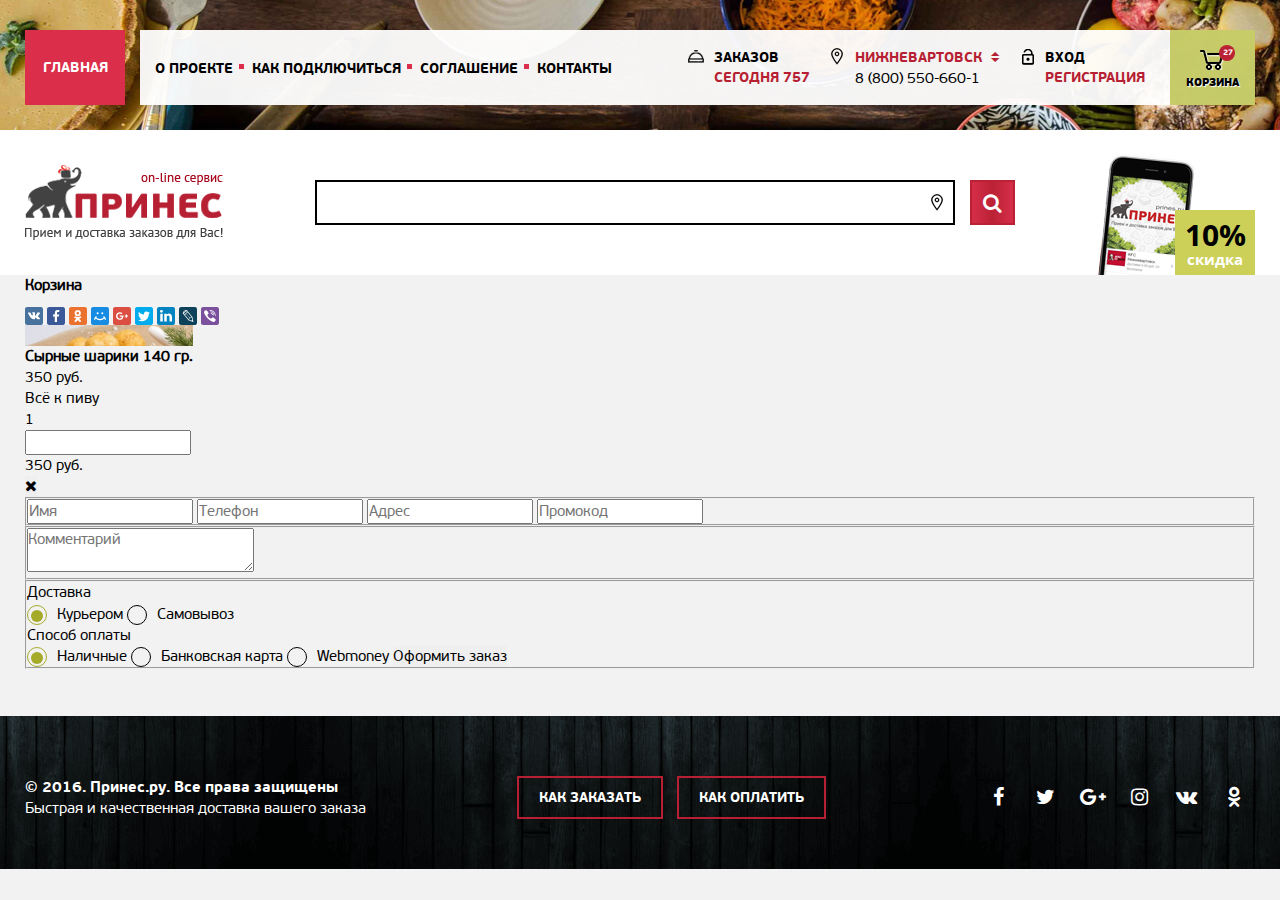
==== commit 7c6c1a22: "v 0.2" ====
--- a/page-cart.html
+++ b/page-cart.html
@@ -119,29 +119,6 @@
 
             </div>
 
-            <div class="header-bottom">
-
-                <a href="index.html" class="logo-main"></a>
-
-                <form action="#" class="form-search">
-
-                    <label>
-                        <input type="text" placeholder="Адрес доставки">
-                    </label>
-
-                    <button type="submit">Найти рестораны</button>
-
-                </form>
-
-            </div>
-
-            <div class="mobile-app">
-
-                <p>Скидка за Заказ через <span>10%</span></p>
-                <a href="#">мобильное приложение</a>
-
-            </div>
-
         </div>
 
     </header>
@@ -152,14 +129,14 @@
 
             <a href="index.html" class="logo-secondary"></a>
 
-            <form action="#" class="form-search">
+            <form action="#" class="form-search clearfix">
                 <label>
                     <input type="text" placeholder="Адрес доставки">
                 </label>
                 <button type="submit"><i class="fa fa-search"></i></button>
             </form>
 
-            <a href="#" class="mobile-app-secondary"><span>10%<br>скидка</span></a>
+            <a href="#" class="mobile-app-secondary"><div><strong>10%</strong><span>скидка</span></div></a>
 
         </div>
 
@@ -185,17 +162,99 @@
 
         </div>
 
-        <ul class="cart-list">
-
-            <li>
-
-            </li>
-
-        </ul>
-
         <form action="#" class="form-cart-order">
 
-
+            <ul class="cart-list">
+
+                <li>
+
+                    <div class="image-wrap">
+                        <img src="source/images/image-dish-1.jpg" alt="">
+                        <div class="mark-leader">Лидер продаж</div>
+                    </div>
+
+                    <div class="dish-details">
+
+                        <h3><a href="#">Сырные шарики 140 гр.</a></h3>
+
+                        <div class="dish-cost">350 руб.</div>
+
+                        <a class="restaurant-info" href="#">
+                            <div class="image-wrap">
+                                <img src="source/images/logo-restaurant-1.png" alt="">
+                            </div>
+                            Всё к пиву
+                        </a>
+
+                    </div>
+
+                    <div class="dishes-counter">
+                        <div class="decrease"></div>
+                        <div class="current-amount">1</div>
+                        <div class="increase"></div>
+                        <label><input type="text"></label>
+                    </div>
+
+                    <div class="item-cost"><span class="value">350</span> руб.</div>
+
+                    <button class="remove"><i class="fa fa-close"></i></button>
+
+                </li>
+
+            </ul>
+
+            <fieldset>
+
+                <label>
+                    <input type="text" placeholder="Имя">
+                </label>
+
+                <label>
+                    <input type="text" placeholder="Телефон">
+                </label>
+
+                <label>
+                    <input type="text" placeholder="Адрес">
+                </label>
+
+                <label>
+                    <input type="text" placeholder="Промокод">
+                </label>
+
+            </fieldset>
+
+            <fieldset>
+
+                <label class="textarea-wrap">
+                    <textarea cols="30" rows="" placeholder="Комментарий"></textarea>
+                </label>
+
+            </fieldset>
+
+            <fieldset>
+
+                <p class="title">Доставка</p>
+
+                <input type="radio" id="delivery-courier" name="radio-delivery" checked>
+                <label for="delivery-courier" class="radio-label">Курьером</label>
+
+                <input type="radio" id="delivery-pickup" name="radio-delivery">
+                <label for="delivery-pickup" class="radio-label">Самовывоз</label>
+
+                <p class="title">Способ оплаты</p>
+
+                <input type="radio" id="payment-cash" name="radio-payment" checked>
+                <label for="payment-cash" class="radio-label">Наличные</label>
+
+                <input type="radio" id="payment-card" name="radio-payment">
+                <label for="payment-card" class="radio-label">Банковская карта </label>
+
+                <input type="radio" id="payment-webmoney" name="radio-payment">
+                <label for="payment-webmoney" class="radio-label">Webmoney</label>
+
+                <button type="submit">Оформить заказ</button>
+
+            </fieldset>
 
         </form>
 
--- a/css/custom-styles.css
+++ b/css/custom-styles.css
@@ -152,7 +152,6 @@
 h3 {
 
 }
-
 .image-wrap {
     display: block;
     position: relative;
@@ -294,12 +293,14 @@
     display: block;
     width: calc(100% - 115px);
     margin-left: 115px;
-    margin-bottom: 20px;
     background: rgba(255, 255, 255, 0.95);
     padding: 18px 110px 17px 0;
     position: relative;
     text-align: right;
     height: 75px;
+}
+.page-main .header-panel {
+    margin-bottom: 20px;
 }
 
 .header-panel > div {
@@ -737,6 +738,81 @@
     top: 0;
     bottom: 0;
     margin: auto;
+    padding: 0;
+    background: none;
+}
+.header-secondary .form-search label {
+    width: calc(100% - 60px);
+    height: 100%;
+    margin: 0;
+    float: left;
+}
+.header-secondary .form-search label:after {
+    content: '';
+    display: block;
+    width: 25px;
+    height: 20px;
+    background: transparent url(../source/images/sprite-header.png) no-repeat -25px top;
+    position: absolute;
+    right: 5px;
+    top: 12px;
+    z-index: 1;
+}
+.header-secondary .form-search label input {
+    display: block;
+    width: 100%;
+    height: 100%;
+    border: 2px solid #000000;
+    background: transparent;
+    padding: 0 30px 0 15px;
+    font-family: 'PFBeauSansPro-SemiBold', sans-serif;
+    color: #ffffff;
+}
+.header-secondary .form-search button {
+    display: block;
+    float: right;
+    height: 100%;
+    width: 45px;
+    color: #ffffff;
+    border: 2px solid #bb2135;
+}
+.header-secondary .form-search button i {
+    color: inherit;
+}
+.header-secondary .form-search button:hover {
+    border: 2px solid #bb2135;
+    background: #ffffff;
+    color: #bb2135;
+}
+
+.mobile-app-secondary {
+    display: block;
+    width: 97px;
+    height: 121px;
+    background: transparent url('../source/images/mobile-app-secondary.png') no-repeat;
+    position: absolute;
+    right: 60px;
+    bottom: 0;
+    background-size: cover;
+}
+.mobile-app-secondary div {
+    background: #ccd058;
+    width: 80px;
+    padding: 8px 0;
+    text-align: center;
+    position: absolute;
+    bottom: 0;
+    right: -60px;
+}
+.mobile-app-secondary strong, .mobile-app-secondary span {
+    display: block;
+    font-family: 'OpenSans Bold', sans-serif;
+    font-size: 30px;
+    line-height: 1.1;
+}
+.mobile-app-secondary span {
+    font-size: 15px;
+    color: #ffffff;
 }
 
 /**********************************************************************************************************************
@@ -1888,6 +1964,9 @@
     footer[role='contentinfo'] .wrapper-inner {
         padding: 80px 15px 30px;
     }
+    .header-secondary .wrapper-inner {
+        padding: 0 15px;
+    }
     footer[role='contentinfo'] .buttons {
         display: block;
         text-align: center;
@@ -1914,6 +1993,13 @@
     }
     .header-cart:hover + .cart-popup, .cart-popup:hover {
         display: none;
+    }
+    .header-secondary .form-search {
+        left: 250px;
+        right: 200px;
+    }
+    .mobile-app-secondary {
+        right: 75px;
     }
 
 }
@@ -1991,6 +2077,15 @@
     .card-restaurant .card-preview {
         border-right: none;
     }
+    .header-secondary .wrapper-inner {
+        padding-top: 40px;
+    }
+    .header-secondary .form-search {
+        left: 15px;
+        right: 15px;
+        top: 10px;
+        bottom: auto;
+    }
 }
 
 @media (max-width: 640px) {
@@ -2093,5 +2188,23 @@
     footer[role='contentinfo'] .copyrights p span {
         font-size: 13px;
     }
-
+    .logo-secondary {
+        width: 140px;
+        height: 53px;
+    }
+    .mobile-app-secondary {
+        width: 80px;
+        height: 100px;
+        right: 58px;
+    }
+    .mobile-app-secondary div {
+        width: 60px;
+        right: -43px;
+    }
+    .mobile-app-secondary strong, .mobile-app-secondary span {
+        font-size: 22px;
+    }
+    .mobile-app-secondary span {
+        font-size: 12px;
+    }
 }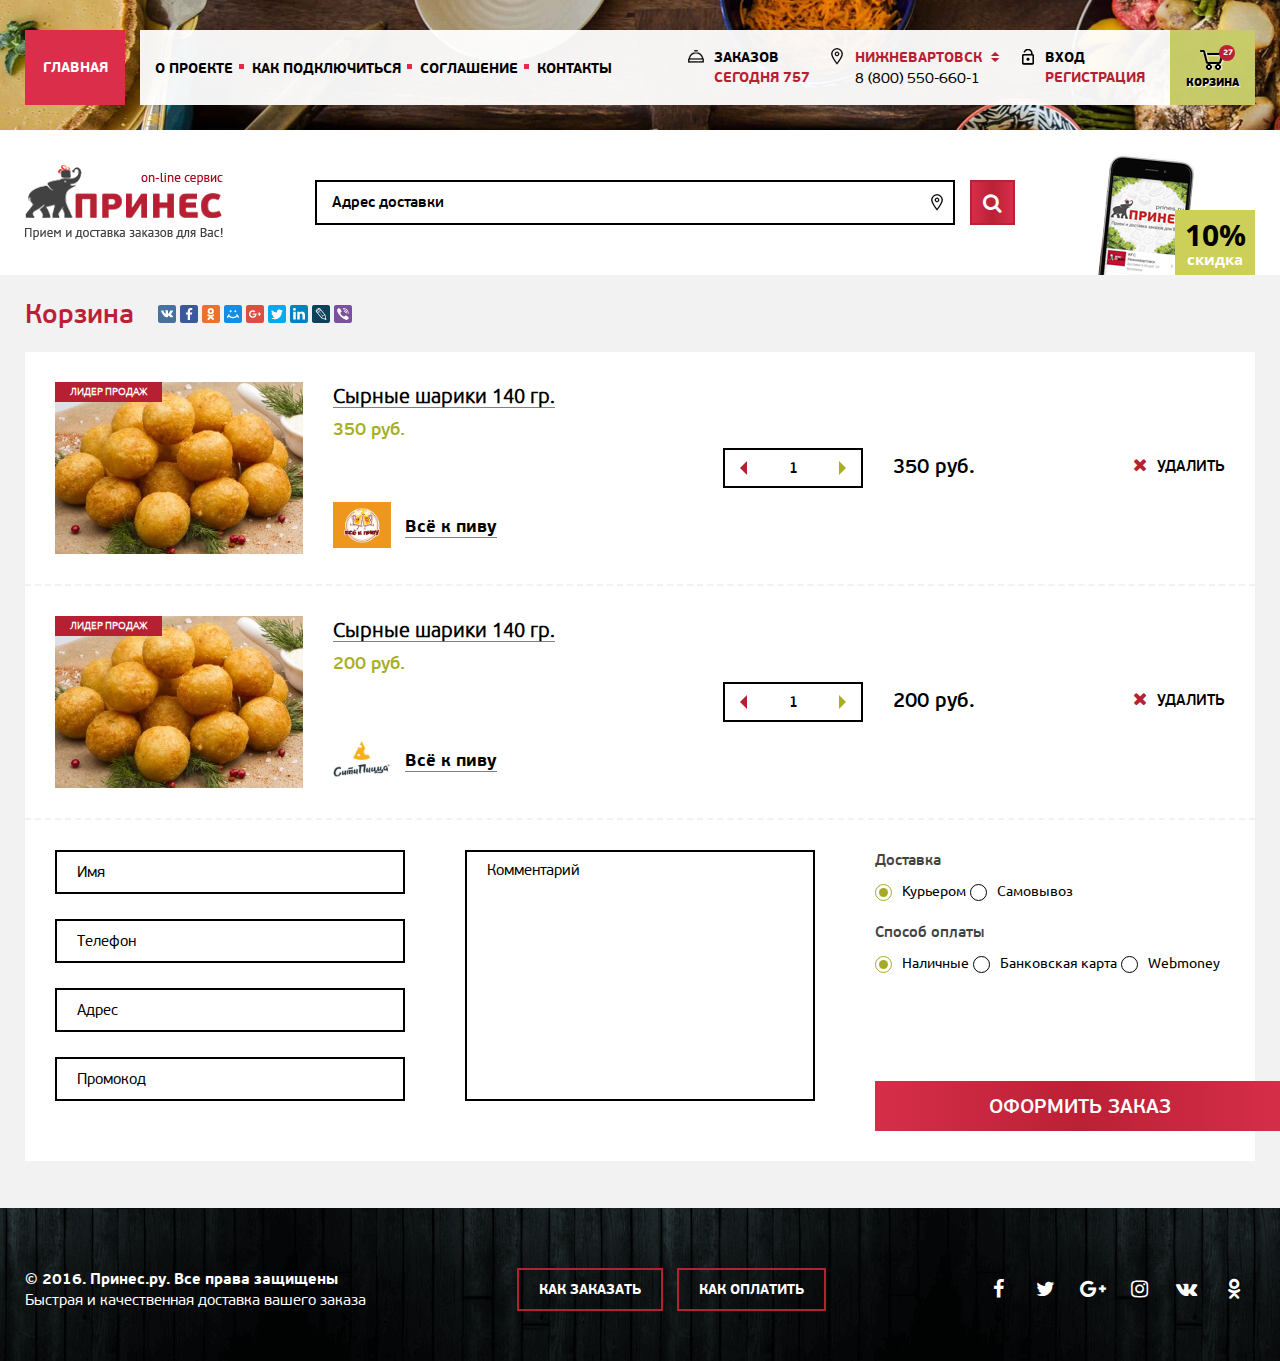
==== commit 3467b912: "v 0.2" ====
--- a/page-cart.html
+++ b/page-cart.html
@@ -144,7 +144,7 @@
 
     <div class="wrapper-inner content-block">
 
-        <div class="list-header clearfix">
+        <div class="list-header content-header clearfix">
 
             <h1>Корзина</h1>
 
@@ -162,11 +162,11 @@
 
         </div>
 
-        <form action="#" class="form-cart-order">
+        <form action="#" class="form-cart-order clearfix">
 
             <ul class="cart-list">
 
-                <li>
+                <li class="clearfix">
 
                     <div class="image-wrap">
                         <img src="source/images/image-dish-1.jpg" alt="">
@@ -177,27 +177,62 @@
 
                         <h3><a href="#">Сырные шарики 140 гр.</a></h3>
 
-                        <div class="dish-cost">350 руб.</div>
-
-                        <a class="restaurant-info" href="#">
-                            <div class="image-wrap">
-                                <img src="source/images/logo-restaurant-1.png" alt="">
-                            </div>
-                            Всё к пиву
-                        </a>
+                        <div class="dish-cost"><span class="value">350</span> руб.</div>
+
+                        <div class="restaurant-info">
+                            <a class="image-wrap" href="#">
+                                <img src="source/images/logo-restaurant-3.png" alt="">
+                            </a>
+                            <a href="#" class="restaurant-name">Всё к пиву</a>
+                        </div>
 
                     </div>
 
                     <div class="dishes-counter">
-                        <div class="decrease"></div>
+                        <div class="control decrease"></div>
                         <div class="current-amount">1</div>
-                        <div class="increase"></div>
+                        <div class="control increase"></div>
                         <label><input type="text"></label>
                     </div>
 
                     <div class="item-cost"><span class="value">350</span> руб.</div>
 
-                    <button class="remove"><i class="fa fa-close"></i></button>
+                    <button class="remove"><i class="fa fa-close"></i>Удалить</button>
+
+                </li>
+
+                <li class="clearfix">
+
+                    <div class="image-wrap">
+                        <img src="source/images/image-dish-1.jpg" alt="">
+                        <div class="mark-leader">Лидер продаж</div>
+                    </div>
+
+                    <div class="dish-details">
+
+                        <h3><a href="#">Сырные шарики 140 гр.</a></h3>
+
+                        <div class="dish-cost"><span class="value">200</span> руб.</div>
+
+                        <div class="restaurant-info">
+                            <a class="image-wrap" href="#">
+                                <img src="source/images/logo-restaurant-4.png" alt="">
+                            </a>
+                            <a href="#" class="restaurant-name">Всё к пиву</a>
+                        </div>
+
+                    </div>
+
+                    <div class="dishes-counter">
+                        <div class="control decrease"></div>
+                        <div class="current-amount">1</div>
+                        <div class="control increase"></div>
+                        <label><input type="text"></label>
+                    </div>
+
+                    <div class="item-cost"><span class="value">200</span> руб.</div>
+
+                    <button class="remove"><i class="fa fa-close"></i>Удалить</button>
 
                 </li>
 
--- a/css/custom-styles.css
+++ b/css/custom-styles.css
@@ -73,7 +73,7 @@
     font-family: 'PFBeauSansPro-Regular', sans-serif;
 }
 
-body {
+html, body {
     background-color: #f2f2f2;
     width: 100%;
     height: 100%;
@@ -107,13 +107,22 @@
     outline: none;
     border: none;
 }
-input:focus {
+input:focus, text:focus {
     outline: none;
 }
 input:focus::-webkit-input-placeholder {color: transparent;}
 input:focus::-moz-placeholder {color: transparent;}
 input:focus:-moz-placeholder {color: transparent;}
 input:focus:-ms-input-placeholder {color: transparent;}
+
+textarea {
+    resize: none;
+}
+
+textarea:focus::-webkit-input-placeholder {color: transparent;}
+textarea:focus::-moz-placeholder {color: transparent;}
+textarea:focus:-moz-placeholder {color: transparent;}
+textarea:focus:-ms-input-placeholder {color: transparent;}
 
 .button-empty {
     text-transform: uppercase;
@@ -141,17 +150,12 @@
     list-style: none;
 }
 
-h1 {
-
-}
-h2 {
+h1, h2 {
     font-family: 'PFBeauSansPro-SemiBold', sans-serif;
     font-size: 27px;
     color: #bb2135;
 }
-h3 {
-
-}
+
 .image-wrap {
     display: block;
     position: relative;
@@ -758,6 +762,16 @@
     top: 12px;
     z-index: 1;
 }
+.header-secondary .form-search label input::-webkit-input-placeholder {font-family: 'PFBeauSansPro-SemiBold', sans-serif; color: #000000;}
+.header-secondary .form-search label input::-moz-placeholder {font-family: 'PFBeauSansPro-SemiBold', sans-serif; color: #000000;}
+.header-secondary .form-search label input:-moz-placeholder {font-family: 'PFBeauSansPro-SemiBold', sans-serif; color: #000000;}
+.header-secondary .form-search label input:-ms-input-placeholder {font-family: 'PFBeauSansPro-SemiBold', sans-serif; color: #000000;}
+
+.header-secondary .form-search label input:focus::-webkit-input-placeholder {color: transparent;}
+.header-secondary .form-search label input:focus::-moz-placeholder {color: transparent;}
+.header-secondary .form-search label input:focus:-moz-placeholder {color: transparent;}
+.header-secondary .form-search label input:focus:-ms-input-placeholder {color: transparent;}
+
 .header-secondary .form-search label input {
     display: block;
     width: 100%;
@@ -766,7 +780,7 @@
     background: transparent;
     padding: 0 30px 0 15px;
     font-family: 'PFBeauSansPro-SemiBold', sans-serif;
-    color: #ffffff;
+    color: #000000;
 }
 .header-secondary .form-search button {
     display: block;
@@ -1192,7 +1206,7 @@
     width: 100%;
     padding-top: 69.35483870967742%;
 }
-.card-dish .image-wrap .mark-leader {
+.image-wrap .mark-leader {
     display: block;
     font-family: 'Ubuntu Light', sans-serif;
     font-size: 10px;
@@ -1533,8 +1547,238 @@
 
 
 /**********************************************************************************************************************
-********** general
+********** page cart
 ***********************************************************************************************************************/
+
+.content-header {
+    padding: 15px 0;
+}
+.content-header h1, .content-header .social-links {
+    display: inline-block;
+    vertical-align: middle;
+    line-height: 27px;
+    float: none;
+    margin: 10px 0;
+}
+.content-header .social-links {
+    margin-left: 20px;
+}
+.content-header .social-links li {
+    padding-top: 0;
+}
+
+/* cart list */
+
+.form-cart-order {
+    padding-bottom: 30px;
+    background: #ffffff;
+}
+
+.cart-list li {
+    display: block;
+    width: 100%;
+    padding: 30px;
+    border-bottom: 2px dashed #f2f2f2;
+}
+.cart-list li > div {
+    float: left;
+    margin-left: 30px;
+    position: relative;
+}
+.cart-list li .image-wrap {
+    height: 172px;
+    width: 248px;
+    margin-left: 0;
+}
+.cart-list li .dish-details {
+    height: 172px;
+    min-width: 360px;
+}
+.cart-list li .dish-details h3 a {
+    font-family: 'Ubuntu Light', sans-serif;
+    font-size: 20px;
+    border-bottom: 1px solid rgba(0, 0, 0, 0.5);
+}
+.cart-list li .dish-details h3 a:hover {
+    text-decoration: none;
+    border-bottom: 1px solid transparent;
+}
+.cart-list li .dish-cost, .cart-list li .dish-cost span {
+    font-family: 'PFBeauSansPro-SemiBold', sans-serif;
+    font-size: 18px;
+    color: #a8af20;
+}
+.cart-list li .dish-cost {
+    margin-top: 7px;
+}
+.cart-list li .restaurant-info {
+    position: absolute;
+    left: 0;
+    bottom: 0;
+}
+.cart-list li .restaurant-info .restaurant-name {
+    font-size: 17px;
+    font-family: 'PFBeauSansPro-Bold', sans-serif;
+    border-bottom: 1px solid rgba(0, 0, 0, 0.5);
+}
+.cart-list li .restaurant-info .restaurant-name:hover {
+    text-decoration: none;
+    border-bottom: 1px solid transparent;
+}
+.cart-list li .restaurant-info .image-wrap {
+    width: 58px;
+    height: 52px;
+    display: inline-block;
+    vertical-align: middle;
+    margin-right: 10px;
+}
+.dishes-counter {
+    width: 140px;
+    height: 40px;
+    border: 2px solid #000000;
+    text-align: center;
+}
+
+.dishes-counter .control {
+    display: block;
+    width: 0;
+    height: 0;
+    border-top: 7px solid transparent;
+    border-bottom: 7px solid transparent;
+    border-left: 7px solid #a8af20;
+    position: absolute;
+    margin: auto;
+    top: 0;
+    bottom: 0;
+    right: 15px;
+    cursor: pointer
+}
+.dishes-counter .increase {
+    border-left: none;
+    border-right: 7px solid #b71f32;
+    right: auto;
+    left: 15px;
+}
+.dishes-counter .current-amount {
+    display: inline-block;
+    line-height: 36px;
+    font-family: 'PFBeauSansPro-SemiBold', sans-serif;
+}
+.dishes-counter label {
+    display: none;
+}
+.cart-list li .item-cost, .cart-list li .item-cost span {
+    font-size: 20px;
+    font-family: 'PFBeauSansPro-SemiBold', sans-serif;
+    line-height: 36px;
+}
+.cart-list li .remove {
+    font-family: 'PFBeauSansPro-SemiBold', sans-serif;
+    line-height: 36px;
+    text-transform: uppercase;
+    float: right;
+    background: none;
+}
+.cart-list li .remove i {
+    color: #b71f32;
+    margin-right: 10px;
+    font-size: 18px;
+    -webkit-transition: 0.3s;
+    -moz-transition: 0.3s;
+    -ms-transition: 0.3s;
+    -o-transition: 0.3s;
+    transition: 0.3s;
+}
+.cart-list li .remove:hover i {
+    margin-right: 7px;
+}
+.cart-list li .remove:active {
+    padding-top: 2px;
+}
+.cart-list li .dishes-counter, .cart-list li .item-cost, .cart-list li .remove {
+    margin-top: 66px;
+}
+
+.form-cart-order fieldset {
+    display: block;
+    border: none;
+    width: 33.33333333%;
+    float: left;
+    padding: 30px;
+}
+.form-cart-order fieldset:last-of-type {
+    height: 311px;
+    position: relative;
+}
+.form-cart-order fieldset label {
+    display: block;
+    width: 100%;
+    height: 44px;
+    margin-bottom: 25px;
+}
+.form-cart-order fieldset label input, .form-cart-order fieldset label textarea {
+    display: block;
+    width: 100%;
+    height: 100%;
+    border: 2px solid #000000;
+    padding-left: 20px;
+}
+.form-cart-order fieldset .textarea-wrap {
+    height: 251px;
+}
+.form-cart-order fieldset label textarea {
+    padding-top: 8px;
+}
+.form-cart-order fieldset label:last-child {
+    margin-bottom: 0;
+}
+.form-cart-order fieldset .radio-label {
+    display: inline-block;
+    width: auto;
+    height: auto;
+    border: none;
+    margin-bottom: 0;
+    font-family: 'Ubuntu Regular', sans-serif;
+    font-size: 14px;
+}
+.form-cart-order .radio-label:before {
+    width: 15px;
+    height: 15px;
+}
+.form-cart-order input:checked + .radio-label:after {
+    width: 9px;
+    height: 9px;
+}
+
+.form-cart-order .title {
+    font-family: 'PFBeauSansPro-SemiBold', sans-serif;
+    color: #434242;
+    margin: 20px 0 10px;
+}
+.form-cart-order .title:first-child {
+    margin-top: 0;
+}
+
+.form-cart-order button[type='submit'] {
+    display: block;
+    width: 100%;
+    height: 50px;
+    background: linear-gradient(to right, #d62e4a, #bb2135, #d62e4a);
+    -webkit-transition: none;
+    -moz-transition: none;
+    -ms-transition: none;
+    -o-transition: none;
+    transition: none;
+    font-family: 'PFBeauSansPro-SemiBold', sans-serif;
+    font-size: 20px;
+    text-transform: uppercase;
+    color: #ffffff;
+    position: absolute;
+    bottom: 0;
+}
+.form-cart-order button[type='submit']:hover {
+    background: #bb2135;
+}
 
 /**********************************************************************************************************************
 ********** general
@@ -1726,6 +1970,26 @@
     border: 2px solid #ffffff;
 }
 
+.form-cart-order label input::-webkit-input-placeholder {color: #000000;}
+.form-cart-order label input::-moz-placeholder {color: #000000;}
+.form-cart-order label input:-moz-placeholder {color: #000000;}
+.form-cart-order label input:-ms-input-placeholder {color: #000000;}
+
+.form-cart-order label input:focus::-webkit-input-placeholder {color: transparent;}
+.form-cart-order label input:focus::-moz-placeholder {color: transparent;}
+.form-cart-order label input:focus:-moz-placeholder {color: transparent;}
+.form-cart-order label input:focus:-ms-input-placeholder {color: transparent;}
+
+.form-cart-order textarea::-webkit-input-placeholder {color: #000000;}
+.form-cart-order textarea::-moz-placeholder {color: #000000;}
+.form-cart-order textarea:-moz-placeholder {color: #000000;}
+.form-cart-order textarea:-ms-input-placeholder {color: #000000;}
+
+.form-cart-order textarea:focus::-webkit-input-placeholder {color: transparent;}
+.form-cart-order textarea:focus::-moz-placeholder {color: transparent;}
+.form-cart-order textarea:focus:-moz-placeholder {color: transparent;}
+.form-cart-order textarea:focus:-ms-input-placeholder {color: transparent;}
+
 /**********************************************************************************************************************
 ********** media
 ***********************************************************************************************************************/
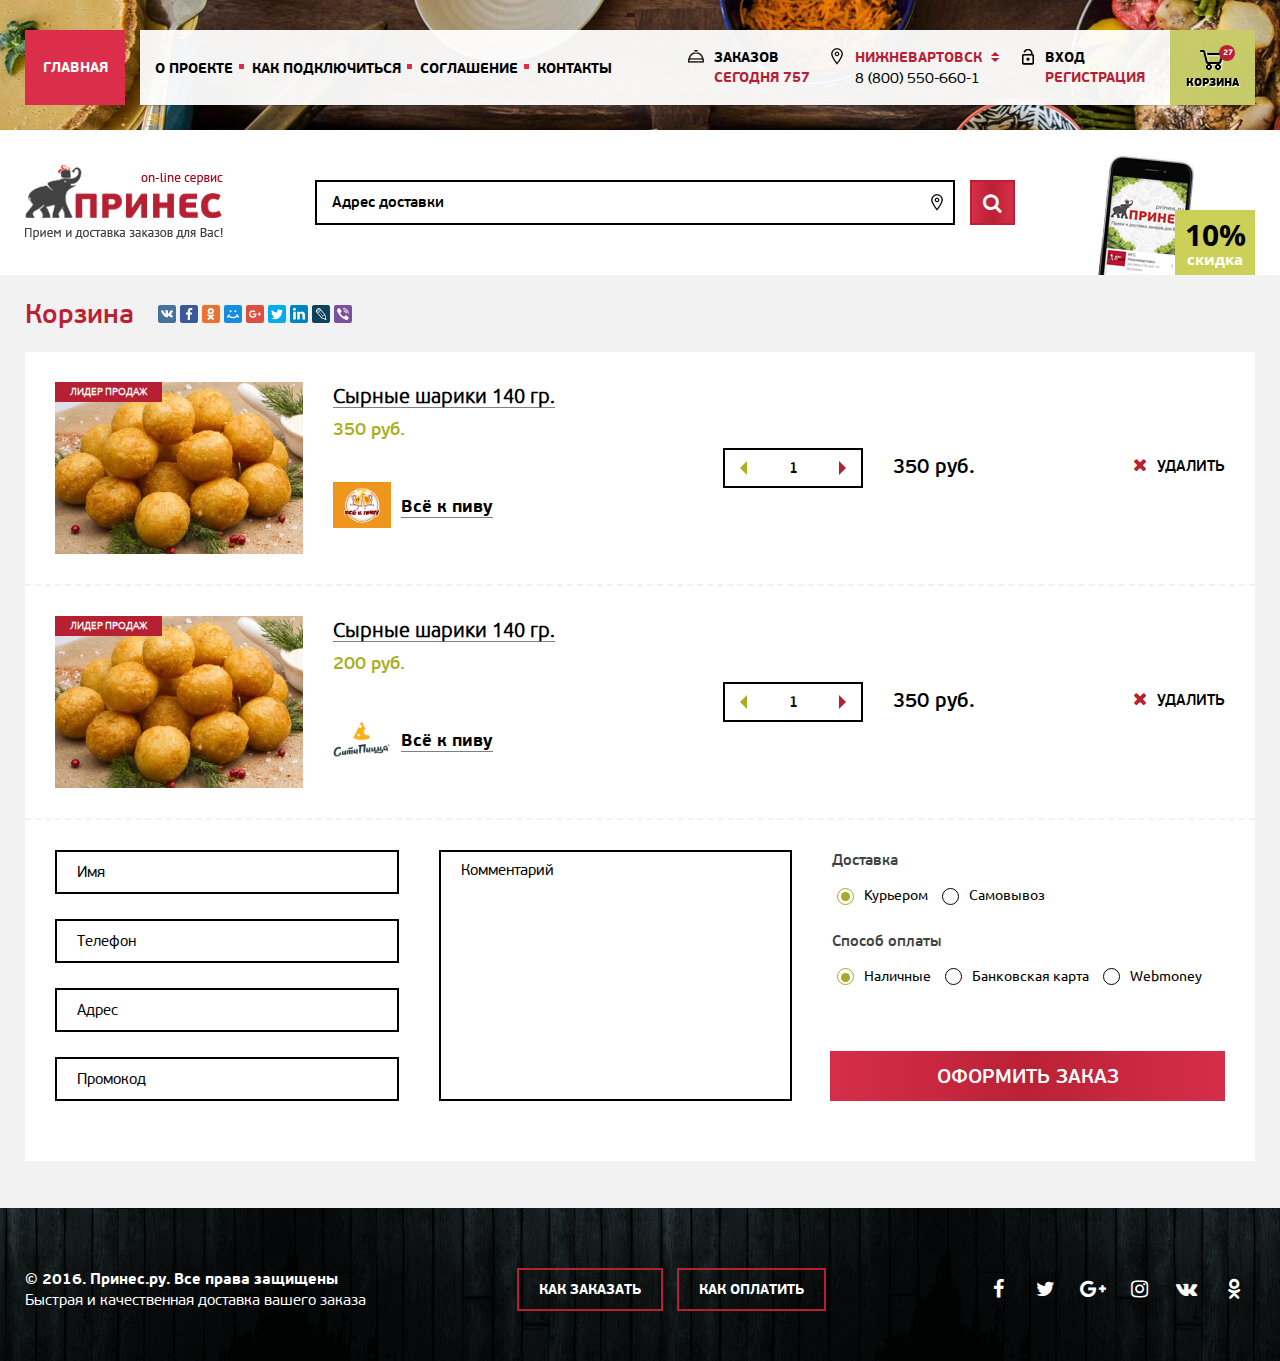
==== commit 199bec25: "final" ====
--- a/page-cart.html
+++ b/page-cart.html
@@ -5,16 +5,9 @@
     <meta name="viewport" content="width=device-width, initial-scale=1.0">
     <title>Корзина</title>
     <link rel="stylesheet" href="css/font-awesome.min.css">
-    <link rel="stylesheet" href="css/slick.css">
     <link rel="stylesheet" href="css/custom-styles.css"/>
 </head>
 <body>
-
-<div class="cart-message">
-    <p>товар</p>
-    <p>добавлен</p>
-    <a href="page-cart.html">в корзину</a>
-</div>
 
 <div class="wrapper page-cart">
 
@@ -74,7 +67,7 @@
                     <a href="#" class="sign-up">регистрация</a>
                 </div>
 
-                <a href="page-cart.html" class="header-cart">
+                <a href="page-cart.html" class="header-cart hvr-buzz-out">
                     <div class="products-number">27</div>
                     Корзина
                 </a>
@@ -90,6 +83,15 @@
                                 <h4><a href="#">Пицца Супер Барбекю 40 см 1275 г</a></h4>
                                 <p class="cost">357 руб.</p>
                             </div>
+                            <div class="cart-dish-control">
+                                <div class="dishes-counter">
+                                    <div class="control decrease"><i class="fa fa-minus"></i></div>
+                                    <div class="current-amount">1</div>
+                                    <div class="control increase"><i class="fa fa-plus"></i></div>
+                                    <label><input type="text"></label>
+                                </div>
+                                <button class="remove"><i class="fa fa-close"></i>Удалить</button>
+                            </div>
                         </li>
                         <li class="clearfix">
                             <div class="image-wrap">
@@ -99,6 +101,15 @@
                                 <h4><a href="#">Картофель по-деревенски 200 г</a></h4>
                                 <p class="cost">57 руб.</p>
                             </div>
+                            <div class="cart-dish-control">
+                                <div class="dishes-counter">
+                                    <div class="control decrease"><i class="fa fa-minus"></i></div>
+                                    <div class="current-amount">1</div>
+                                    <div class="control increase"><i class="fa fa-plus"></i></div>
+                                    <label><input type="text"></label>
+                                </div>
+                                <button class="remove"><i class="fa fa-close"></i>Удалить</button>
+                            </div>
                         </li>
                         <li class="clearfix">
                             <div class="image-wrap">
@@ -108,12 +119,22 @@
                                 <h4><a href="#">Нагетсы куриные 7 шт. (коробка) </a></h4>
                                 <p class="cost">100 руб.</p>
                             </div>
+                            <div class="cart-dish-control">
+                                <div class="dishes-counter">
+                                    <div class="control decrease"><i class="fa fa-minus"></i></div>
+                                    <div class="current-amount">1</div>
+                                    <div class="control increase"><i class="fa fa-plus"></i></div>
+                                    <label><input type="text"></label>
+                                </div>
+                                <button class="remove"><i class="fa fa-close"></i>Удалить</button>
+                            </div>
                         </li>
                     </ul>
 
                     <p class="summa">На сумму: <span>10 257</span> руб.</p>
 
-                    <button>Оформить заказ</button>
+                    <button class="make-order">Оформить заказ</button>
+                    <button class="clear-cart">Очистить корзину</button>
 
                 </div>
 
@@ -188,16 +209,21 @@
 
                     </div>
 
-                    <div class="dishes-counter">
-                        <div class="control decrease"></div>
-                        <div class="current-amount">1</div>
-                        <div class="control increase"></div>
-                        <label><input type="text"></label>
-                    </div>
-
-                    <div class="item-cost"><span class="value">350</span> руб.</div>
-
-                    <button class="remove"><i class="fa fa-close"></i>Удалить</button>
+                    <div class="dish-controls">
+
+                        <div class="dishes-counter">
+                            <div class="control decrease"></div>
+                            <div class="current-amount">1</div>
+                            <div class="control increase"></div>
+                            <label><input type="text"></label>
+                        </div>
+
+                        <div class="item-cost"><span class="value">350</span> руб.</div>
+
+                        <button class="remove"><i class="fa fa-close"></i>Удалить</button>
+
+                    </div>
+
 
                 </li>
 
@@ -223,16 +249,20 @@
 
                     </div>
 
-                    <div class="dishes-counter">
-                        <div class="control decrease"></div>
-                        <div class="current-amount">1</div>
-                        <div class="control increase"></div>
-                        <label><input type="text"></label>
-                    </div>
-
-                    <div class="item-cost"><span class="value">200</span> руб.</div>
-
-                    <button class="remove"><i class="fa fa-close"></i>Удалить</button>
+                    <div class="dish-controls">
+
+                        <div class="dishes-counter">
+                            <div class="control decrease"></div>
+                            <div class="current-amount">1</div>
+                            <div class="control increase"></div>
+                            <label><input type="text"></label>
+                        </div>
+
+                        <div class="item-cost"><span class="value">350</span> руб.</div>
+
+                        <button class="remove"><i class="fa fa-close"></i>Удалить</button>
+
+                    </div>
 
                 </li>
 
@@ -322,52 +352,9 @@
 
     </footer>
 
-    <div class="window window-make-order">
-
-        <form action="#" class="form-make-order">
-
-            <i class="fa fa-close close-window"></i>
-
-            <fieldset>
-
-                <p class="title">Пицца Супер Барбекю 40 см 1275 г</p>
-
-                <p class="sub-title">Сделайте выбор:</p>
-
-                <input type="radio" id="thick-dough" name="radio-dough"><label for="thick-dough" class="radio-label">Толстое тесто</label>
-
-                <input type="radio" id="thin-dough" name="radio-dough" checked><label for="thin-dough" class="radio-label">Тонкое тесто</label>
-
-                <p class="sub-title">Дополнительные ингредиенты:</p>
-
-                <input type="checkbox" id="checkbox-ingredient-1" name="checkbox-dough"><label for="checkbox-ingredient-1" class="checkbox-label">Фрикадельки «Сити Пицца»  <span>+ 55 руб.</span></label>
-
-                <input type="checkbox" id="checkbox-ingredient-2" name="checkbox-dough"><label for="checkbox-ingredient-2" class="checkbox-label">Чесночный соус  <span>+ 55 руб.</span></label>
-
-                <input type="checkbox" id="checkbox-ingredient-3" name="checkbox-dough"><label for="checkbox-ingredient-3" class="checkbox-label">Сыр «Моцарелла»  <span>+ 55 руб.</span></label>
-
-                <p class="result">Цена с добавками: <span>700 руб.</span></p>
-
-                <label class="label-search">
-                    <input type="text" placeholder="Адрес доставки">
-                </label>
-
-                <button type="submit">Оформить заказ</button>
-
-            </fieldset>
-
-            <div class="form-map">
-                <iframe src="https://www.google.com/maps/embed?pb=!1m14!1m12!1m3!1d10252.867540621703!2d36.224917850000004!3d50.0260317!2m3!1f0!2f0!3f0!3m2!1i1024!2i768!4f13.1!5e0!3m2!1sru!2sua!4v1479237638808" width="100%" height="100%" frameborder="0" style="border:0" allowfullscreen></iframe>
-            </div>
-
-        </form>
-
-    </div>
-
 </div>
 
 <script src="js/jquery-3.1.1.min.js"></script>
-<script src="js/slick.min.js"></script>
 <script src="js/custom-scripts.js"></script>
 </body>
 </html>--- a/css/custom-styles.css
+++ b/css/custom-styles.css
@@ -224,7 +224,7 @@
     top: 1px;
 }
 input:checked + .checkbox-label:before {
-    content: '\2713';
+    background: transparent url('../source/images/icon-ok.png') no-repeat center;
     border: 1px solid #a6aa29;
 }
 .radio-label:before {
@@ -302,6 +302,9 @@
     position: relative;
     text-align: right;
     height: 75px;
+    -webkit-box-shadow: 0 1px 1px 0 rgba(0,0,0,0.15);
+    -moz-box-shadow: 0 1px 1px 0 rgba(0,0,0,0.15);
+    box-shadow: 0 1px 1px 0 rgba(0,0,0,0.15);
 }
 .page-main .header-panel {
     margin-bottom: 20px;
@@ -501,9 +504,113 @@
     padding-left: 1px;
 }
 
+/* Buzz Out */
+@-webkit-keyframes hvr-buzz-out {
+    10% {
+        -webkit-transform: translateX(3px) rotate(2deg);
+        transform: translateX(3px) rotate(2deg);
+    }
+    20% {
+        -webkit-transform: translateX(-3px) rotate(-2deg);
+        transform: translateX(-3px) rotate(-2deg);
+    }
+    30% {
+        -webkit-transform: translateX(3px) rotate(2deg);
+        transform: translateX(3px) rotate(2deg);
+    }
+    40% {
+        -webkit-transform: translateX(-3px) rotate(-2deg);
+        transform: translateX(-3px) rotate(-2deg);
+    }
+    50% {
+        -webkit-transform: translateX(2px) rotate(1deg);
+        transform: translateX(2px) rotate(1deg);
+    }
+    60% {
+        -webkit-transform: translateX(-2px) rotate(-1deg);
+        transform: translateX(-2px) rotate(-1deg);
+    }
+    70% {
+        -webkit-transform: translateX(2px) rotate(1deg);
+        transform: translateX(2px) rotate(1deg);
+    }
+    80% {
+        -webkit-transform: translateX(-2px) rotate(-1deg);
+        transform: translateX(-2px) rotate(-1deg);
+    }
+    90% {
+        -webkit-transform: translateX(1px) rotate(0deg);
+        transform: translateX(1px) rotate(0deg);
+    }
+    100% {
+        -webkit-transform: translateX(-1px) rotate(0deg);
+        transform: translateX(-1px) rotate(0deg);
+    }
+}
+@keyframes hvr-buzz-out {
+    10% {
+        -webkit-transform: translateX(3px) rotate(2deg);
+        transform: translateX(3px) rotate(2deg);
+    }
+    20% {
+        -webkit-transform: translateX(-3px) rotate(-2deg);
+        transform: translateX(-3px) rotate(-2deg);
+    }
+    30% {
+        -webkit-transform: translateX(3px) rotate(2deg);
+        transform: translateX(3px) rotate(2deg);
+    }
+    40% {
+        -webkit-transform: translateX(-3px) rotate(-2deg);
+        transform: translateX(-3px) rotate(-2deg);
+    }
+    50% {
+        -webkit-transform: translateX(2px) rotate(1deg);
+        transform: translateX(2px) rotate(1deg);
+    }
+    60% {
+        -webkit-transform: translateX(-2px) rotate(-1deg);
+        transform: translateX(-2px) rotate(-1deg);
+    }
+    70% {
+        -webkit-transform: translateX(2px) rotate(1deg);
+        transform: translateX(2px) rotate(1deg);
+    }
+    80% {
+        -webkit-transform: translateX(-2px) rotate(-1deg);
+        transform: translateX(-2px) rotate(-1deg);
+    }
+    90% {
+        -webkit-transform: translateX(1px) rotate(0deg);
+        transform: translateX(1px) rotate(0deg);
+    }
+    100% {
+        -webkit-transform: translateX(-1px) rotate(0deg);
+        transform: translateX(-1px) rotate(0deg);
+    }
+}
+.hvr-buzz-out {
+    display: inline-block;
+    vertical-align: middle;
+    -webkit-transform: perspective(1px) translateZ(0);
+    transform: perspective(1px) translateZ(0);
+    box-shadow: 0 0 1px transparent;
+}
+.hvr-buzz-out.active {
+    -webkit-animation-name: hvr-buzz-out;
+    animation-name: hvr-buzz-out;
+    -webkit-animation-duration: 0.75s;
+    animation-duration: 0.75s;
+    -webkit-animation-timing-function: linear;
+    animation-timing-function: linear;
+    -webkit-animation-iteration-count: 1;
+    animation-iteration-count: 1;
+}
+
+
 .header-panel .cart-popup {
     display: none;
-    width: 270px;
+    width: 360px;
     padding: 23px;
     background: #ffffff;
     position: absolute;
@@ -526,11 +633,16 @@
     -moz-border-radius: 100%;
     border-radius: 100%;
     float: left;
-    margin-right: 10px;
+    margin-right: 15px;
 }
 .cart-popup .image-wrap img {
     height: 100%;
     width: auto;
+}
+.cart-popup .cart-dish-info {
+    width: 170px;
+    float: left;
+    padding-right: 10px;
 }
 .cart-popup h4 {
     line-height: 1.2;
@@ -550,13 +662,65 @@
     color: #aeb125;
 }
 .cart-popup .summa, .cart-popup .summa span {
-    font-size: 17px;
+    font-size: 20px;
     font-family: 'PFBeauSansPro-SemiBold', sans-serif;
     text-align: center;
 }
-.cart-popup button {
-    display: block;
+.cart-popup .cart-dish-control {
+    width: 70px;
+    float: right;
+}
+.cart-popup .dishes-counter {
     width: 100%;
+    height: 25px;
+    border: none;
+    text-align: center;
+    position: relative;
+}
+.cart-popup .dishes-counter .control {
+    width: auto;
+    height: 25px;
+    border: none;
+    color: #b71f32;
+    top: 0;
+    left: 0;
+    right: auto;
+}
+.cart-popup .dishes-counter .increase {
+    color: #a8af20;
+    border: none;
+    right: 0;
+    left: auto;
+}
+.cart-popup .dishes-counter .control i {
+    color: inherit;
+    font-size: 11px;
+    line-height: 25px;
+}
+.cart-popup .dishes-counter .current-amount {
+    line-height: 25px;
+    width: 40px;
+    background: #f8f8f8;
+    border: 1px solid #dfdfdf;
+    font-family: 'Ubuntu Regular', sans-serif;
+    font-size: 12px;
+    font-weight: 100;
+    color: #525252;
+}
+.cart-popup .cart-dish-control button {
+    background: none;
+    border: none;
+    color: #bb2135;
+    font-family: 'Ubuntu Bold', sans-serif;
+    font-size: 12px;
+    margin-top: 10px;
+}
+.cart-popup .cart-dish-control button i {
+    margin-right: 8px;
+}
+.cart-popup > button {
+    display: block;
+    width: 48.5%;
     height: 45px;
     background: #bb2135;
     border: 2px solid #bb2135;
@@ -565,11 +729,23 @@
     color: #ffffff;
     text-transform: uppercase;
     line-height: 41px;
-}
-.cart-popup button:hover {
+    font-size: 12px;
+    float: left;
+}
+.cart-popup .clear-cart {
+    background: #434242;
+    border: 2px solid #434242;
+    margin-left: 3%;
+}
+.cart-popup .make-order:hover {
     background: #ffffff;
     border: 2px solid #bb2135;
     color: #bb2135;
+}
+.cart-popup .clear-cart:hover {
+    background: #ffffff;
+    border: 2px solid #434242;
+    color: #434242;
 }
 .cart-popup:before {
     content: '';
@@ -1086,17 +1262,17 @@
     vertical-align: top;
     position: relative;
 }
-.card-preview .rate {
+.rate {
     margin-top: 5px;
     text-align: center;
 }
-.card-preview .rate i {
+.rate i {
     color: #d4d7d7;
 }
-.card-preview .rate .filled {
+.rate .filled {
     color: #b71f32;
 }
-.card-preview .note-online {
+.note-online {
     display: block;
     font-family: 'Ubuntu Light', sans-serif;
     font-size: 10px;
@@ -1107,9 +1283,11 @@
     color: #ffffff;
     text-align: center;
     position: absolute;
+}
+.card-preview .note-online {
+    bottom: 0;
     left: 20px;
     right: 20px;
-    bottom: 0;
 }
 
 .card-restaurant .card-details {
@@ -1198,7 +1376,7 @@
     background: #ffffff;
     position: relative;
 }
-.popular-dishes .card-dish:nth-child(4n) {
+.cards-list .card-dish:nth-child(4n) {
     margin: 2% 0 0 0;
 }
 .card-dish .image-wrap {
@@ -1338,7 +1516,9 @@
     -moz-transform: rotate(180deg);
     -ms-transform: rotate(180deg);
     -o-transform: rotate(180deg);
-    transform: rotate(180deg);}
+    transform: rotate(180deg);
+}
+
 /* banner */
 .banner {
     display: table;
@@ -1425,28 +1605,28 @@
     height: calc(100% - 55px);
     overflow: auto;
 }
-.review-slider .review {
+.review {
     padding: 5px 20px;
     border-top: 2px dashed #f2f2f2;
 }
-.review-slider .review i {
+.review i {
     display: inline-block;
     vertical-align: middle;
     color: #a8af20;
 }
-.review-slider .review .reviewer {
+.review .reviewer {
     display: inline-block;
     vertical-align: middle;
     font-family: 'PFBeauSansPro-SemiBold', sans-serif;
 }
-.review-slider .review time {
+.review time {
     display: inline-block;
     vertical-align: middle;
     font-family: 'Ubuntu Light', sans-serif;
     color: #d1d1d1;
     font-size: 13px;
 }
-.review-slider .review p {
+.review p {
     margin-top: 5px;
     line-height: 1.2;
 }
@@ -1579,6 +1759,7 @@
     width: 100%;
     padding: 30px;
     border-bottom: 2px dashed #f2f2f2;
+    position: relative;
 }
 .cart-list li > div {
     float: left;
@@ -1592,7 +1773,7 @@
 }
 .cart-list li .dish-details {
     height: 172px;
-    min-width: 360px;
+    width: 360px;
 }
 .cart-list li .dish-details h3 a {
     font-family: 'Ubuntu Light', sans-serif;
@@ -1632,11 +1813,24 @@
     vertical-align: middle;
     margin-right: 10px;
 }
+
+.cart-list .dish-controls {
+    position: absolute;
+    left: 638px;
+    right: 30px;
+    top: 30px;
+    bottom: 30px;
+}
 .dishes-counter {
     width: 140px;
     height: 40px;
     border: 2px solid #000000;
     text-align: center;
+    position: relative;
+}
+.cart-list .dish-controls > div {
+    float: left;
+    margin-left: 30px;
 }
 
 .dishes-counter .control {
@@ -1645,19 +1839,19 @@
     height: 0;
     border-top: 7px solid transparent;
     border-bottom: 7px solid transparent;
-    border-left: 7px solid #a8af20;
+    border-right: 7px solid #a8af20;
     position: absolute;
     margin: auto;
     top: 0;
     bottom: 0;
+    left: 15px;
+    cursor: pointer
+}
+.dishes-counter .increase {
+    border-right: none;
+    border-left: 7px solid #b71f32;
+    left: auto;
     right: 15px;
-    cursor: pointer
-}
-.dishes-counter .increase {
-    border-left: none;
-    border-right: 7px solid #b71f32;
-    right: auto;
-    left: 15px;
 }
 .dishes-counter .current-amount {
     display: inline-block;
@@ -1702,13 +1896,17 @@
 .form-cart-order fieldset {
     display: block;
     border: none;
-    width: 33.33333333%;
+    width: 32%;
     float: left;
-    padding: 30px;
+    padding: 30px 20px;
+}
+.form-cart-order fieldset:first-of-type {
+    padding-left: 30px;
 }
 .form-cart-order fieldset:last-of-type {
     height: 311px;
-    position: relative;
+    width: 36%;
+    padding-right: 30px;
 }
 .form-cart-order fieldset label {
     display: block;
@@ -1737,7 +1935,7 @@
     width: auto;
     height: auto;
     border: none;
-    margin-bottom: 0;
+    margin: 5px;
     font-family: 'Ubuntu Regular', sans-serif;
     font-size: 14px;
 }
@@ -1761,7 +1959,478 @@
 
 .form-cart-order button[type='submit'] {
     display: block;
+    width: calc(33.3333333% - 15px);
+    height: 50px;
+    background: linear-gradient(to right, #d62e4a, #bb2135, #d62e4a);
+    font-family: 'PFBeauSansPro-SemiBold', sans-serif;
+    font-size: 20px;
+    text-transform: uppercase;
+    color: #ffffff;
+    position: absolute;
+    bottom: 60px;
+    right: 30px;
+    -webkit-transition: none;
+    -moz-transition: none;
+    -ms-transition: none;
+    -o-transition: none;
+    transition: none;
+}
+.form-cart-order button[type='submit']:hover {
+    background: #bb2135;
+}
+
+/**********************************************************************************************************************
+********** page restaurant menu
+***********************************************************************************************************************/
+
+.content-header .cuisine, .content-header .working-hours {
+    float: right;
+    line-height: 47px;
+}
+.content-header .cuisine {
+    margin-left: 25px;
+}
+.restaurant-info {
+    display: table;
     width: 100%;
+    background: #ffffff;
+    margin: 0 0 20px;
+    float: none;
+}
+.restaurant-info .card-preview {
+    display: table-cell;
+    width: 205px;
+    padding: 30px;
+    border: none;
+}
+.restaurant-info .card-details {
+    display: table-cell;
+    width: 30%;
+    padding: 30px 0;
+    position: relative;
+}
+.restaurant-info .card-details .note-online {
+    left: 0;
+    bottom: 30px;
+    padding: 3px 20px;
+}
+.restaurant-info .card-details .rate {
+    display: inline-block;
+}
+.restaurant-info .more-info {
+    display: table-cell;
+    padding: 30px;
+}
+.restaurant-info .more-info .sub-title {
+    font-family: 'Ubuntu Bold', sans-serif;
+    font-size: 14px;
+    color: #434242;
+    margin-bottom: 5px;
+}
+.restaurant-info .more-info .text-list li {
+    display: block;
+    padding-left: 10px;
+    position: relative;
+    font-family: 'Ubuntu Regular', sans-serif;
+    font-size: 14px;
+}
+.restaurant-info .more-info .text-list li:before {
+    content: '';
+    display: block;
+    width: 4px;
+    height: 4px;
+    background: #ba2034;
+    position: absolute;
+    left: 0;
+    bottom: 0;
+    top: 0;
+    margin: auto;
+}
+
+.restaurant-single {
+    position: relative;
+}
+
+/* sidebar */
+
+.sidebar {
+    width: 287px;
+    position: absolute;
+    left: 0;
+    top: 0;
+    bottom: 0;
+}
+
+.sidebar-nav {
+    display: table;
+    border-collapse: collapse;
+    width: 100%;
+    margin-bottom: 20px;
+}
+.sidebar-nav li {
+    display: table-cell;
+    overflow: hidden;
+    text-overflow: ellipsis;
+    white-space: nowrap;
+    text-align: center;
+    background: #434242;
+    color: #ffffff;
+    font-family: 'PFBeauSansPro-SemiBold', sans-serif;
+    text-transform: uppercase;
+    font-size: 14px;
+    padding: 5px;
+}
+.sidebar-nav li a {
+    font-size: inherit;
+    color: inherit;
+    font-family: inherit;
+}
+.sidebar-nav li.active {
+    background: #de3250;
+}
+.sidebar-nav li a:hover {
+    color: #de3250;
+    text-decoration: none;
+}
+.sidebar-nav li.active a:hover {
+    color: #ffffff;
+    text-decoration: none;
+}
+.sidebar-nav li:nth-child(2) {
+    border-left: 2px solid #f2f2f2;
+    border-right: 2px solid #f2f2f2;
+}
+
+.sidebar-links {
+    display: block;
+    width: 100%;
+    background: #e3ecee url('../source/images/background-sidebar.png') no-repeat right 40px;
+    border: 1px solid #ffffff;
+    padding: 25px;
+    height: calc(100% - 49px);
+}
+.sidebar-links li {
+    display: list-item;
+    margin: 5px 0;
+    padding-left: 13px;
+    position: relative;
+}
+.sidebar-links li:before {
+    content: '';
+    display: block;
+    width: 4px;
+    height: 4px;
+    background: #ba2034;
+    position: absolute;
+    left: 0;
+    top: 0;
+    bottom: 0;
+    margin: auto;
+}
+.sidebar-links li a {
+    font-family: 'Ubuntu Light', sans-serif;
+    font-weight: 600;
+    font-size: 20px;
+    color: #434242;
+    border-bottom: 1px solid rgba(0, 0, 0, 0.5);
+}
+.sidebar-links li a:hover {
+    border-bottom: 1px solid transparent;
+    text-decoration: none;
+}
+.sidebar-links li a.active {
+    font-family: 'Ubuntu Bold', sans-serif;
+    color: #000000;
+    border-bottom: 1px solid transparent;
+}
+
+.burger-sidebar {
+    display: none;
+    font-size: 24px;
+    color: #000000;
+}
+
+/* contentbar */
+
+.contentbar {
+    margin-left: 320px;
+}
+.contentbar-header {
+    margin-bottom: 20px;
+}
+.contentbar-header h2 {
+    font-family: 'PFBeauSansPro-SemiBold', sans-serif;
+    font-size: 24px;
+    line-height: 29px;
+    color: #434242;
+    float: left;
+}
+.contentbar-header .note {
+    padding-left: 45px;
+    height: 29px;
+    overflow: hidden;
+    float: right;
+    font-family: 'Ubuntu Italic', sans-serif;
+    font-size: 14px;
+    line-height: 1.1;
+    width: 45%;
+    position: relative;
+}
+.contentbar-header .note:before {
+    content: '';
+    display: block;
+    width: 28px;
+    height: 26px;
+    background: transparent url('../source/images/icon-lamp.png') no-repeat;
+    position: absolute;
+    left: 0;
+    top: 0;
+}
+
+.contentbar .menu-list li, .contentbar .menu-list li:nth-child(4n) {
+    width: 32%;
+    margin: 0 2% 2% 0;
+}
+.contentbar .menu-list li:nth-child(3n) {
+    margin: 0 0 2% 0;
+}
+.contentbar .menu-list li:nth-child(4n) .dish-info {
+    left: 100%;
+    top: 0;
+}
+.contentbar .menu-list li:nth-child(4n) .dish-info:after {
+    left: -6px;
+    top: 0;
+    bottom: 0;
+    right: auto;
+    -webkit-transform: none;
+    -moz-transform: none;
+    -ms-transform: none;
+    -o-transform: none;
+    transform: none;
+}
+.contentbar .menu-list li:nth-child(3n) .dish-info {
+    left: auto;
+    right: 100%;
+}
+.contentbar .menu-list li:nth-child(3n) .dish-info:after {
+    left: auto;
+    right: -6px;
+    -webkit-transform: rotate(180deg);
+    -moz-transform: rotate(180deg);
+    -ms-transform: rotate(180deg);
+    -o-transform: rotate(180deg);
+    transform: rotate(180deg);
+}
+
+/**********************************************************************************************************************
+********** page restaurant info
+***********************************************************************************************************************/
+
+.restaurant-info-content {
+    background: #ffffff;
+    padding: 30px;
+}
+.om-map {
+    display: block;
+    width: 100%;
+}
+.restaurant-info-content p {
+    font-family: 'Ubuntu Regular', sans-serif;
+    font-size: 14px;
+    margin-top: 20px;
+}
+
+/**********************************************************************************************************************
+********** page restaurant reviews
+***********************************************************************************************************************/
+
+.add-review {
+    display: block;
+    width: 160px;
+    height: 40px;
+    background: #ccd058;
+    font-family: 'PFBeauSansPro-SemiBold', sans-serif;
+    font-size: 14px;
+    text-transform: uppercase;
+    float: right;
+    margin-right: 20px;
+}
+.add-review:hover {
+    background: #ba2034;
+}
+.reviews-list {
+    padding: 29px;
+    background: #ffffff;
+}
+.reviews-list .review {
+    display: block;
+    padding: 10px 0;
+    margin: 0;
+}
+.reviews-list .review:last-child {
+    border-bottom: 2px dashed #f2f2f2;
+}
+
+.pages {
+    padding: 10px 0 30px;
+    background: #ffffff;
+    text-align: center;
+    font-family: 'Ubuntu Light', sans-serif;
+    font-weight: 600;
+    line-height: 20px;
+}
+.pages ul {
+    display: inline-block;
+    vertical-align: middle;
+    margin-left: 10px;
+}
+.pages ul li a {
+    display: block;
+    width: 20px;
+    height: 20px;
+    text-align: center;
+    line-height: 20px;
+    font-family: 'Ubuntu Light', sans-serif;
+    font-weight: 600;
+}
+.pages ul li a:hover {
+    color: #ba2034;
+    text-decoration: none;
+}
+.pages ul li a.active {
+    background: #ba2034;
+    color: #ffffff;
+}
+.pages ul li a.active:hover {
+    color: #ffffff;
+}
+
+/**********************************************************************************************************************
+********** page restaurants
+***********************************************************************************************************************/
+.page-restaurants h1 {
+    float: left;
+    font-family: 'PFBeauSansPro-SemiBold', sans-serif;
+    font-size: 27px;
+    margin-right: 20px;
+}
+.form-filters {
+    margin-top: 20px;
+    background: #434242 url('../source/images/background-filters.png') no-repeat 105% -125px;
+}
+.form-filters fieldset {
+    display: block;
+    border: none;
+    width: 50%;
+    float: left;
+    padding: 25px;
+}
+.form-filters .title {
+    font-family: 'PFBeauSansPro-SemiBold', sans-serif;
+    font-size: 17px;
+    color: #bec447;
+    text-transform: uppercase;
+    line-height: 1.2;
+    margin-bottom: 10px;
+}
+.form-filters fieldset .title:nth-of-type(2), .form-filters .title-hours {
+    margin-top: 25px;
+}
+.form-filters .checkbox-label, .form-filters .radio-label {
+    color: #ffffff;
+    margin: 7px 10px 7px 0;
+}
+.form-filters .radio-label {
+    margin: 0 10px 0 0;
+}
+.form-filters .checkbox-label:before, .form-filters .radio-label:before {
+    border: 1px solid #ffffff;
+}
+.filter-cost-wrap br {
+    display: none;
+}
+#filter-cost {
+    padding-top: 10px;
+}
+#filter-cost .ui-rangeSlider-container, #filter-cost .ui-rangeSlider-innerBar  {
+    height: 8px;
+    background: #ffffff;
+    -webkit-box-shadow: none;
+    -moz-box-shadow: none;
+    box-shadow: none;
+    margin: 0;
+    padding: 0;
+    border: none;
+}
+#filter-cost .ui-rangeSlider {
+    height: auto;
+    padding: 0;
+}
+#filter-cost .ui-rangeSlider-arrow {
+    display: none;
+}
+#filter-cost .ui-rangeSlider-bar {
+    background: #bec447;
+    border: none;
+    height: 8px;
+    margin-top: 0;
+    opacity: 1;
+    -webkit-border-radius: 0;
+    -moz-border-radius: 0;
+    border-radius: 0;
+    -webkit-box-shadow: none;
+    -moz-box-shadow: none;
+    box-shadow: none;
+}
+#filter-cost .ui-rangeSlider-label {
+    display: block;
+    width: 9px;
+    height: 16px;
+    background: #bec447;
+    -webkit-box-shadow: none;
+    -moz-box-shadow: none;
+    box-shadow: none;
+    padding: 0;
+    bottom: auto;
+    top: auto;
+    -webkit-border-radius: 0;
+    -moz-border-radius: 0;
+    border-radius: 0;
+    cursor: pointer;
+    margin: -3px 0 0 0;
+    border: 2px solid #434242;
+}
+#filter-cost .ui-rangeSlider-label-value, #filter-cost .ui-rangeSlider-label-inner {
+    display: none;
+}
+.filter-cost-wrap label, .filter-cost-wrap p {
+    font-family: 'Ubuntu Regular', sans-serif;
+    font-size: 14px;
+    color: #ffffff;
+}
+.filter-cost-wrap input {
+    font-family: 'Ubuntu Regular', sans-serif;
+    font-size: 14px;
+    color: #9d9d9d;
+    display: inline-block;
+    margin: 0 10px;
+    width: 90px;
+    height: 30px;
+    vertical-align: middle;
+    background: transparent;
+    border: 1px solid #ffffff;
+    text-align: center;
+}
+.filter-cost-wrap input[type='radio'] {
+    display: none;
+}
+.form-filters .filter-submit {
+    width: 100%;
+    border-top: 1px solid white;
+}
+.filter-submit button {
+    width: 40%;
     height: 50px;
     background: linear-gradient(to right, #d62e4a, #bb2135, #d62e4a);
     -webkit-transition: none;
@@ -1773,36 +2442,75 @@
     font-size: 20px;
     text-transform: uppercase;
     color: #ffffff;
-    position: absolute;
+    float: left;
+}
+.filter-submit button:hover {
+    background: #bb2135;
+}
+.filter-submit button span {
+    font-size: inherit;
+    color: inherit;
+    font-family: inherit;
+}
+.form-filters .filter-submit .note {
+    width: calc(50% - 25px);
+    float: right;
+    font-family: 'Ubuntu Italic', sans-serif;
+    font-size: 14px;
+    color: #b8b8b8;
+    padding-left: 40px;
+    position: relative;
+}
+.form-filters .filter-submit .note:before {
+    content: '';
+    display: block;
+    width: 28px;
+    height: 26px;
+    background: transparent url('../source/images/icon-lamp-green.png') no-repeat center;
+    position: absolute;
+    left: 0;
+    top: 0;
+}
+.form-filters .radio-label:after {
+    top: 0;
     bottom: 0;
-}
-.form-cart-order button[type='submit']:hover {
-    background: #bb2135;
-}
+    margin: auto;
+}
+.form-filters input:checked + .radio-label:after {
+    left: 4px;
+    top: 0;
+    bottom: 0;
+    margin: auto;
+}
+
 
 /**********************************************************************************************************************
-********** general
+********** page-text
 ***********************************************************************************************************************/
 
-/**********************************************************************************************************************
-********** general
-***********************************************************************************************************************/
-
-/**********************************************************************************************************************
-********** general
-***********************************************************************************************************************/
-
-/**********************************************************************************************************************
-********** general
-***********************************************************************************************************************/
-
-/**********************************************************************************************************************
-********** general
-***********************************************************************************************************************/
-
-/**********************************************************************************************************************
-********** modals
-***********************************************************************************************************************/
+article {
+    display: block;
+    background: #ffffff;
+    padding: 30px;
+}
+article h2 {
+    font-family: 'PFBeauSansPro-SemiBold', sans-serif;
+    color: #434242;
+    font-size: 24px;
+}
+article p {
+    font-family: 'Ubuntu Regular', sans-serif;
+    color: #434242;
+    font-size: 14px;
+    padding-top: 20px;
+    text-align: justify;
+}
+article img {
+    width: 324px;
+    max-width: 50%;
+    float: left;
+    margin: 20px 30px 20px 0;
+}
 
 /******************************
 ********** modals *************
@@ -1816,7 +2524,7 @@
     background: rgba(0,0,0,0.6);
     display: none;
     text-align: left;
-    z-index: 100;
+    z-index: 150;
     overflow: auto;
 }
 
@@ -1830,6 +2538,61 @@
     z-index: 101;
 }
 
+.form-add-review {
+    width: 600px;
+    height: 430px;
+    margin: auto;
+    top: 0;
+    bottom: 0;
+    padding: 30px;
+}
+.form-add-review .title {
+    font-size: 27px;
+    color: #bb2135;
+    font-family: 'PFBeauSansPro-SemiBold', sans-serif;
+    margin-bottom: 5px;
+}
+.form-add-review .radio-label {
+    margin: 5px 20px 5px 0;
+    font-size: 14px;
+}
+.form-add-review .radio-label:before {
+    width: 15px;
+    height: 15px;
+}
+.form-add-review input:checked + .radio-label:after {
+    width: 9px;
+    height: 9px;
+}
+.form-add-review .textarea-wrap {
+    display: block;
+    width: 100%;
+    height: 220px;
+    margin-top: 10px;
+}
+.form-add-review textarea {
+    display: block;
+    width: 100%;
+    height: 100%;
+    padding: 10px 20px;
+}
+.form-add-review button {
+    display: block;
+    width: 200px;
+    height: 40px;
+    margin-top: 20px;
+    background: #000000;
+    color: #ffffff;
+    border: 2px solid #000000;
+    text-transform: uppercase;
+    font-family: 'Ubuntu Light', sans-serif;
+    font-weight: 600;
+    font-size: 12px;
+}
+.form-add-review button:hover {
+    background: #ffffff;
+    color: #000000;
+}
 .close-window {
     display: block;
     width: 23px;
@@ -2140,6 +2903,55 @@
         -moz-box-shadow: none;
         box-shadow: none;
     }
+    .cart-list li .dishes-counter, .cart-list li .item-cost {
+        margin: 5px 0 85px;
+        float: none;
+    }
+    .cart-list li .item-cost {
+        margin: 0;
+    }
+    .cart-list li .remove {
+        float: none;
+        position: absolute;
+        margin: auto;
+        top: 0;
+        bottom: 0;
+        left: 0;
+    }
+    .card-dish button {
+        font-size: 10px;
+        width: 58%;
+        padding-left: 30px;
+    }
+    .card-dish button:hover:before {
+        left: 10px;
+    }
+    .sidebar {
+        position: static;
+        width: 100%;
+        margin-bottom: 20px;
+    }
+    .sidebar-links ul {
+        display: none;
+        padding-top: 20px;
+    }
+    .burger-sidebar {
+        display: block;
+    }
+    .burger-sidebar.active {
+        color: #ba2034;
+    }
+    .contentbar {
+        margin-left: 0;
+    }
+    .content-header .cuisine, .content-header .working-hours {
+        float: none;
+        margin-left: 0;
+        line-height: 1.4;
+    }
+    .content-header .working-hours {
+        margin-top: 5px;
+    }
 
 }
 
@@ -2147,7 +2959,7 @@
     nav {
         max-width: 320px;
     }
-    .header-panel .orders,.header-panel .phones, .header-panel .sign {
+    .header-panel .orders, .header-panel .sign {
         max-width: 310px;
     }
     .header-panel .phones {
@@ -2158,9 +2970,10 @@
 @media (max-width: 980px) {
     nav {
         max-width: 270px;
+        height: auto;
     }
     .header-panel .orders,.header-panel .phones, .header-panel .sign {
-        max-width: 240px;
+        width: 260px;
     }
     .header-panel .phones {
         width: 180px;
@@ -2265,13 +3078,102 @@
     .mobile-app-secondary {
         right: 75px;
     }
-
+    .cart-list .dish-controls {
+        position: static;
+        width: 100%;
+        height: auto;
+    }
+    .cart-list  .dish-controls .dishes-counter, .cart-list  .dish-controls .item-cost, .cart-list .dish-controls .remove {
+        display: inline-block;
+        vertical-align: middle;
+        margin: 20px 10px;
+        position: relative;
+        top: auto;
+        left: auto;
+        right: auto;
+        bottom: auto;
+    }
+    .cart-list  .dish-controls, .cart-list  .dish-controls .dishes-counter {
+        margin-left: 0;
+    }
+    .cart-list li .dish-details {
+        width: calc(100% - 278px);
+    }
+    .cart-list li {
+        padding: 15px;
+    }
+    .form-cart-order fieldset {
+        padding: 15px!important;
+        width: 50%;
+    }
+    .form-cart-order fieldset:last-of-type {
+        width: 100%;
+        height: auto;
+    }
+    .form-cart-order button[type='submit'] {
+        position: static;
+        margin-top: 20px;
+        width: 280px;
+    }
+    .form-cart-order .cart-list {
+        margin-bottom: 15px;
+    }
+    .form-cart-order .cart-list li {
+        padding-top: 30px;
+    }
+    .contentbar-header h2 {
+        float: none;
+    }
+    .contentbar-header .note {
+        width: 100%;
+        height: auto;
+        min-height: 29px;
+        margin-top: 10px;
+        margin-bottom: 10px;
+    }
+    .restaurant-info .card-preview, .restaurant-info .card-details, .restaurant-info .more-info {
+        display: block;
+        float: left;
+        padding-bottom: 15px;
+    }
+    .restaurant-info .card-details {
+        width: 400px;
+    }
+    .restaurant-info .more-info {
+        width: 100%;
+        padding-top: 0;
+    }
+    .restaurant-info .card-details .note-online {
+        position: static;
+        width: 150px;
+    }
+    .add-review {
+        float: none;
+    }
+    .form-filters .filter-submit .note {
+        float: none;
+        width: 100%;
+        margin-bottom: 20px;
+    }
+    .form-filters .filter-submit button {
+        width: 50%;
+        height: 45px;
+        font-size: 18px;
+        float: none;
+    }
+}
+
+@media (max-width: 800px) {
+
+    .header-panel .orders, .header-panel .sign {
+        width: 240px;
+    }
 }
 
 @media (max-width: 768px) {
     nav, .header-panel .orders,.header-panel .phones, .header-panel .sign {
         width: 100%;
-        float: none;
+        float: left;
     }
     nav {
         height: auto;
@@ -2350,6 +3252,17 @@
         top: 10px;
         bottom: auto;
     }
+    .header-panel .orders,.header-panel .phones, .header-panel .sign {
+        max-width: 100%;
+    }
+    .form-filters fieldset {
+        float: none;
+        width: 100%;
+    }
+    .form-filters .filter-submit button {
+        width: 290px;
+        font-size: 16px;
+    }
 }
 
 @media (max-width: 640px) {
@@ -2400,6 +3313,38 @@
         top: 30px;
         bottom: auto;
     }
+    .cart-list li .dish-details {
+        width: 100%;
+        margin: 20px 0;
+        height: auto;
+    }
+    .cart-list li .restaurant-info {
+        position: static;
+        margin-top: 20px;
+    }
+    .form-cart-order fieldset {
+        width: 100%;
+    }
+    .content-header h1, .content-header .social-links {
+        display: block;
+        margin-left: 0;
+    }
+    .restaurant-info .card-details {
+        padding-left: 30px;
+        max-width: 400px;
+    }
+    .restaurant-info-content p strong br {
+        display: none;
+    }
+    .form-add-review {
+        width: 320px;
+        height: 430px;
+        padding: 15px;
+    }
+    .window-add-review .close-window {
+        right: 0;
+        top: -23px;
+    }
 
 }
 
@@ -2471,4 +3416,35 @@
     .mobile-app-secondary span {
         font-size: 12px;
     }
+    .cart-list .dish-controls .dishes-counter, .cart-list .dish-controls .item-cost {
+        margin-bottom: 10px;
+    }
+    .cart-list .dish-controls .remove {
+        display: block;
+        margin: 0;
+    }
+    .header-panel .orders, .header-panel .sign {
+        width: 290px;
+    }
+    .filter-cost-wrap br {
+        display: block;
+    }
+    .form-filters fieldset {
+        padding: 15px;
+    }
+    .filter-cost-wrap br + input {
+        margin-left: 9px;
+        margin-top: 10px;
+    }
+    .form-filters .filter-submit button {
+        width: 100%;
+    }
+    .card-restaurant .parameters p strong {
+        font-size: 16px;
+    }
+    article img {
+        width: 100%;
+        max-width: 100%;
+    }
+
 }